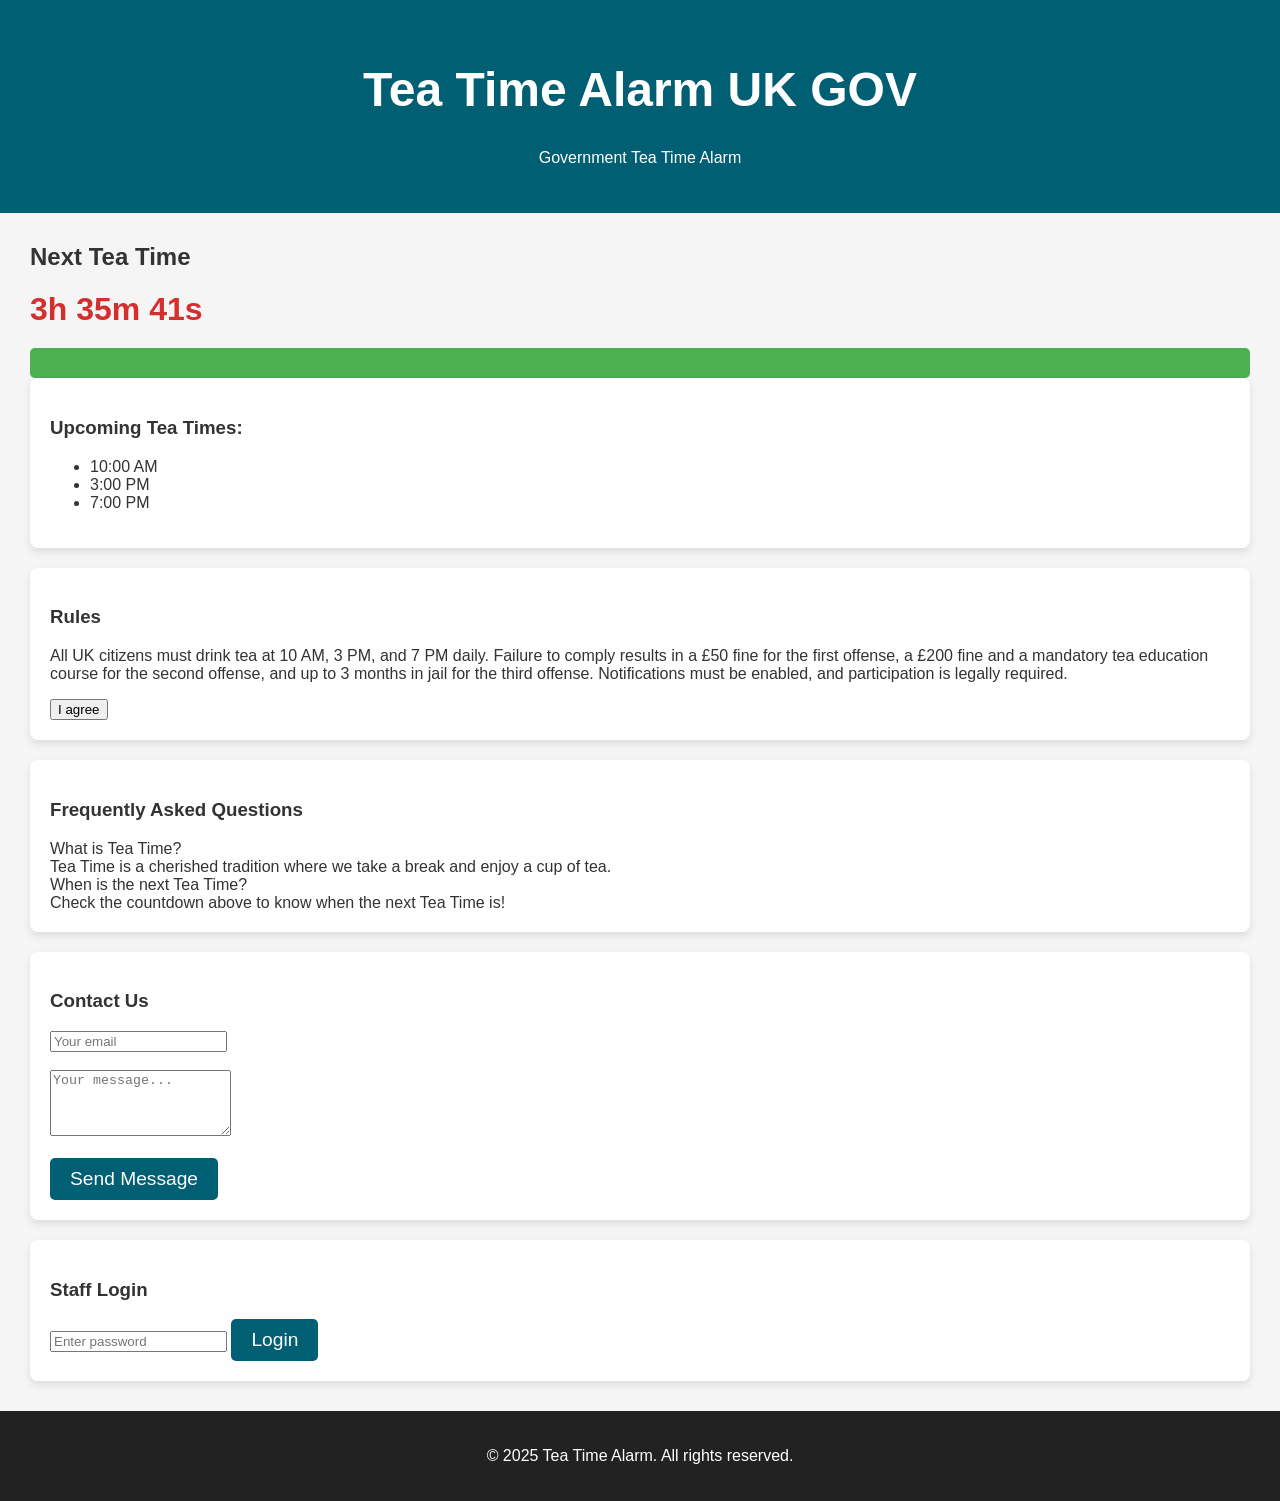
==== index.html @ e6d756cb "Update index.html" ====
<!DOCTYPE html>
<html lang="en">
<head>
    <meta charset="UTF-8">
    <meta name="viewport" content="width=device-width, initial-scale=1.0">
    <title>Tea Time Alarm</title>
    <link rel="stylesheet" href="styles.css">
</head>
<body>
    <header>
        <h1>Tea Time Alarm UK GOV</h1>
        <p>Government Tea Time Alarm</p>
    </header>

    <div class="container">
        <!-- Countdown and Progress Bar -->
        <div class="timer-container">
            <h2>Next Tea Time</h2>
            <div id="countdown" class="countdown"></div>  <!-- Countdown display -->
            <div id="progressBar" class="progress-bar">
                <div id="progress" class="progress"></div> <!-- Progress bar -->
            </div>
        </div>

        <!-- Upcoming Tea Times -->
        <div class="section">
            <h3>Upcoming Tea Times:</h3>
            <ul id="teaTimesList">
                <li>10:00 AM</li>
                <li>3:00 PM</li>
                <li>7:00 PM</li>
            </ul>
        </div>

        <!-- Tea Time Pledge -->
        <div class="section">
            <h3>Rules</h3>
            <p>All UK citizens must drink tea at 10 AM, 3 PM, and 7 PM daily. Failure to comply results in a £50 fine for the first offense, a £200 fine and a mandatory tea education course for the second offense, and up to 3 months in jail for the third offense. Notifications must be enabled, and participation is legally required.</p>
               <button onclick="showAlert()">I agree</button>

    <script>
        function showAlert() {
            alert("You have successfully registered to the Tea Time alarm from the UK Government");
        }
    </script>
        </div>

        <!-- Q&A Section -->
        <div class="section">
            <h3>Frequently Asked Questions</h3>
            <div class="qa">
                <div class="question">What is Tea Time?</div>
                <div class="answer">Tea Time is a cherished tradition where we take a break and enjoy a cup of tea.</div>
            </div>
            <div class="qa">
                <div class="question">When is the next Tea Time?</div>
                <div class="answer">Check the countdown above to know when the next Tea Time is!</div>
            </div>
        </div>

        <!-- Contact Form -->
        <div class="section">
            <h3>Contact Us</h3>
            <form action="https://formspree.io/f/mldjdnay" method="POST" id="contactForm">
                <input type="email" name="email" placeholder="Your email" required><br><br>
                <textarea name="message" rows="4" placeholder="Your message..." required></textarea><br><br>
                <button type="submit" class="button">Send Message</button>
            </form>
        </div>

        <!-- Staff Login -->
        <div class="section" id="staffSection">
            <h3>Staff Login</h3>
            <input type="password" id="staffPassword" placeholder="Enter password">
            <button class="button" id="loginButton">Login</button>
        </div>

        <!-- Notification Test (hidden initially) -->
        <div class="section" id="sendNotificationSection">
            <button class="button" id="testNotificationButton">Send Test Notification</button>
        </div>
    </div>

    <footer>
        <p>&copy; 2025 Tea Time Alarm. All rights reserved.</p>
    </footer>

    <script src="script.js"></script>
</body>
</html>
---- styles.css ----
/* General Styles */
body {
    font-family: Arial, sans-serif;
    margin: 0;
    padding: 0;
    background-color: #f5f5f5;
    color: #333;
}

header {
    background-color: #005f73;
    color: white;
    text-align: center;
    padding: 30px;
}

header h1 {
    font-size: 3em;
}

.container {
    margin: 30px;
}

.section {
    background-color: white;
    margin-bottom: 20px;
    padding: 20px;
    border-radius: 8px;
    box-shadow: 0 4px 8px rgba(0, 0, 0, 0.1);
}

.button {
    background-color: #005f73;
    color: white;
    border: none;
    padding: 10px 20px;
    font-size: 1.2em;
    cursor: pointer;
    border-radius: 5px;
}

button:hover {
    background-color: #004a5a;
}

.hidden-text {
    display: none;
}

.countdown {
    font-size: 2em;
    font-weight: bold;
    color: #d32f2f;
}

.progress-bar {
    width: 100%;
    background-color: #e0e0e0;
    height: 30px;
    margin-top: 20px;
    border-radius: 5px;
}

.progress {
    width: 0%;
    height: 100%;
    background-color: #4caf50;
    border-radius: 5px;
}

footer {
    text-align: center;
    padding: 20px;
    background-color: #222;
    color: white;
}

/* Responsiveness */
@media screen and (max-width: 600px) {
    header h1 {
        font-size: 2em;
    }

    .button {
        font-size: 1em;
    }

    .countdown {
        font-size: 1.5em;
    }
}
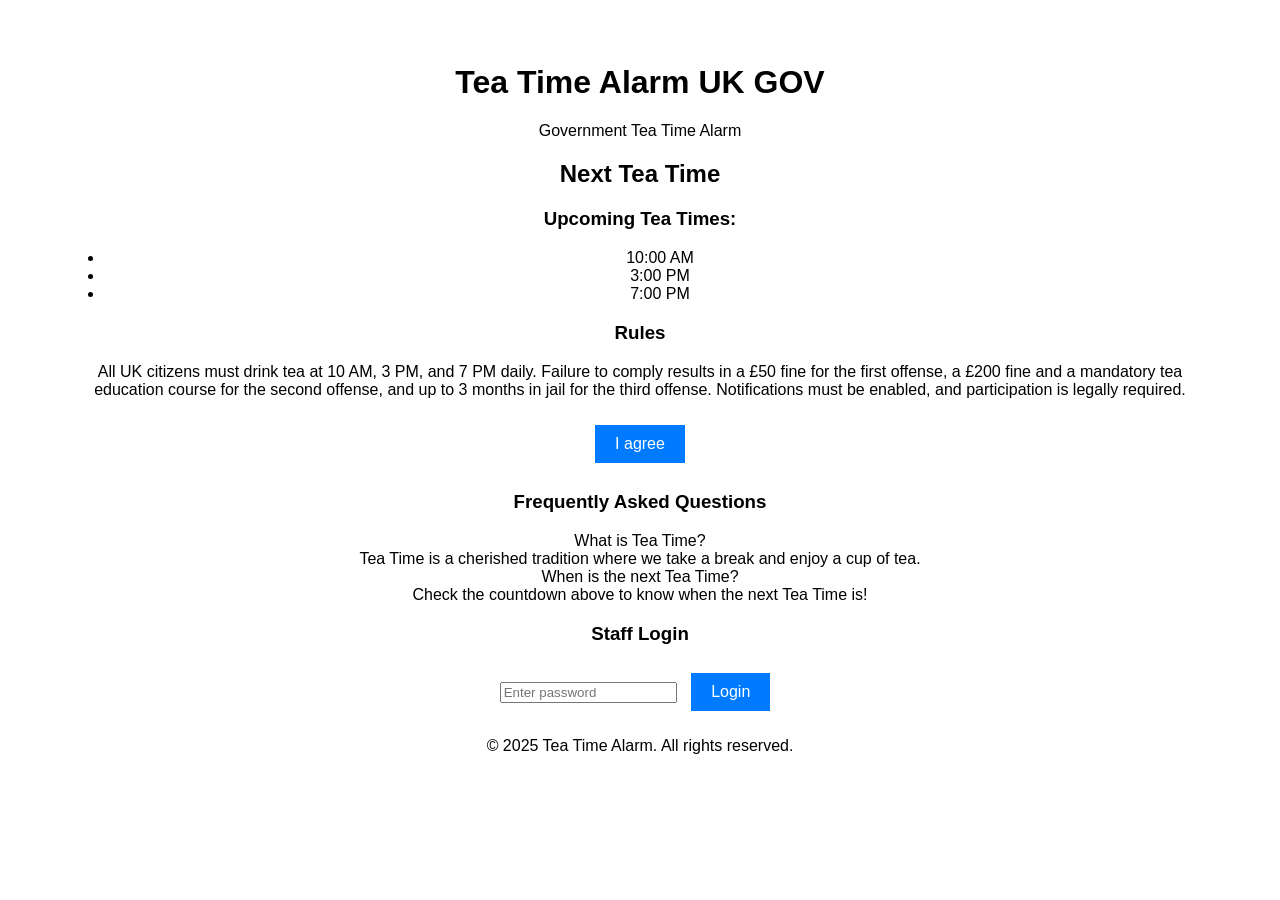
==== commit 44ed9716: "Update index.html" ====
--- a/index.html
+++ b/index.html
@@ -36,13 +36,7 @@
         <div class="section">
             <h3>Rules</h3>
             <p>All UK citizens must drink tea at 10 AM, 3 PM, and 7 PM daily. Failure to comply results in a £50 fine for the first offense, a £200 fine and a mandatory tea education course for the second offense, and up to 3 months in jail for the third offense. Notifications must be enabled, and participation is legally required.</p>
-               <button onclick="showAlert()">I agree</button>
-
-    <script>
-        function showAlert() {
-            alert("You have successfully registered to the Tea Time alarm from the UK Government");
-        }
-    </script>
+            <button onclick="showAlert()">I agree</button>
         </div>
 
         <!-- Q&A Section -->
@@ -58,25 +52,15 @@
             </div>
         </div>
 
-        <!-- Contact Form -->
+        <!-- Staff Login -->
         <div class="section">
-            <h3>Contact Us</h3>
-            <form action="https://formspree.io/f/mldjdnay" method="POST" id="contactForm">
-                <input type="email" name="email" placeholder="Your email" required><br><br>
-                <textarea name="message" rows="4" placeholder="Your message..." required></textarea><br><br>
-                <button type="submit" class="button">Send Message</button>
-            </form>
-        </div>
-
-        <!-- Staff Login -->
-        <div class="section" id="staffSection">
             <h3>Staff Login</h3>
             <input type="password" id="staffPassword" placeholder="Enter password">
             <button class="button" id="loginButton">Login</button>
         </div>
 
         <!-- Notification Test (hidden initially) -->
-        <div class="section" id="sendNotificationSection">
+        <div class="section" id="sendNotificationSection" style="display: none;">
             <button class="button" id="testNotificationButton">Send Test Notification</button>
         </div>
     </div>
@@ -86,5 +70,6 @@
     </footer>
 
     <script src="script.js"></script>
+    <script src="notifications.js"></script>
 </body>
 </html>
--- a/styles.css
+++ b/styles.css
@@ -1,92 +1,23 @@
-/* General Styles */
 body {
-    font-family: Arial, sans-serif;
-    margin: 0;
-    padding: 0;
-    background-color: #f5f5f5;
-    color: #333;
+  font-family: Arial, sans-serif;
+  text-align: center;
+  margin: 5%;
 }
 
-header {
-    background-color: #005f73;
-    color: white;
-    text-align: center;
-    padding: 30px;
-}
-
-header h1 {
-    font-size: 3em;
-}
-
-.container {
-    margin: 30px;
-}
-
-.section {
-    background-color: white;
-    margin-bottom: 20px;
-    padding: 20px;
-    border-radius: 8px;
-    box-shadow: 0 4px 8px rgba(0, 0, 0, 0.1);
-}
-
-.button {
-    background-color: #005f73;
-    color: white;
-    border: none;
-    padding: 10px 20px;
-    font-size: 1.2em;
-    cursor: pointer;
-    border-radius: 5px;
+button {
+  background-color: #007bff;
+  color: white;
+  border: none;
+  padding: 10px 20px;
+  margin: 10px;
+  font-size: 16px;
+  cursor: pointer;
 }
 
 button:hover {
-    background-color: #004a5a;
+  background-color: #0056b3;
 }
 
-.hidden-text {
-    display: none;
+.timer-container {
+  margin-top: 20px;
 }
-
-.countdown {
-    font-size: 2em;
-    font-weight: bold;
-    color: #d32f2f;
-}
-
-.progress-bar {
-    width: 100%;
-    background-color: #e0e0e0;
-    height: 30px;
-    margin-top: 20px;
-    border-radius: 5px;
-}
-
-.progress {
-    width: 0%;
-    height: 100%;
-    background-color: #4caf50;
-    border-radius: 5px;
-}
-
-footer {
-    text-align: center;
-    padding: 20px;
-    background-color: #222;
-    color: white;
-}
-
-/* Responsiveness */
-@media screen and (max-width: 600px) {
-    header h1 {
-        font-size: 2em;
-    }
-
-    .button {
-        font-size: 1em;
-    }
-
-    .countdown {
-        font-size: 1.5em;
-    }
-}
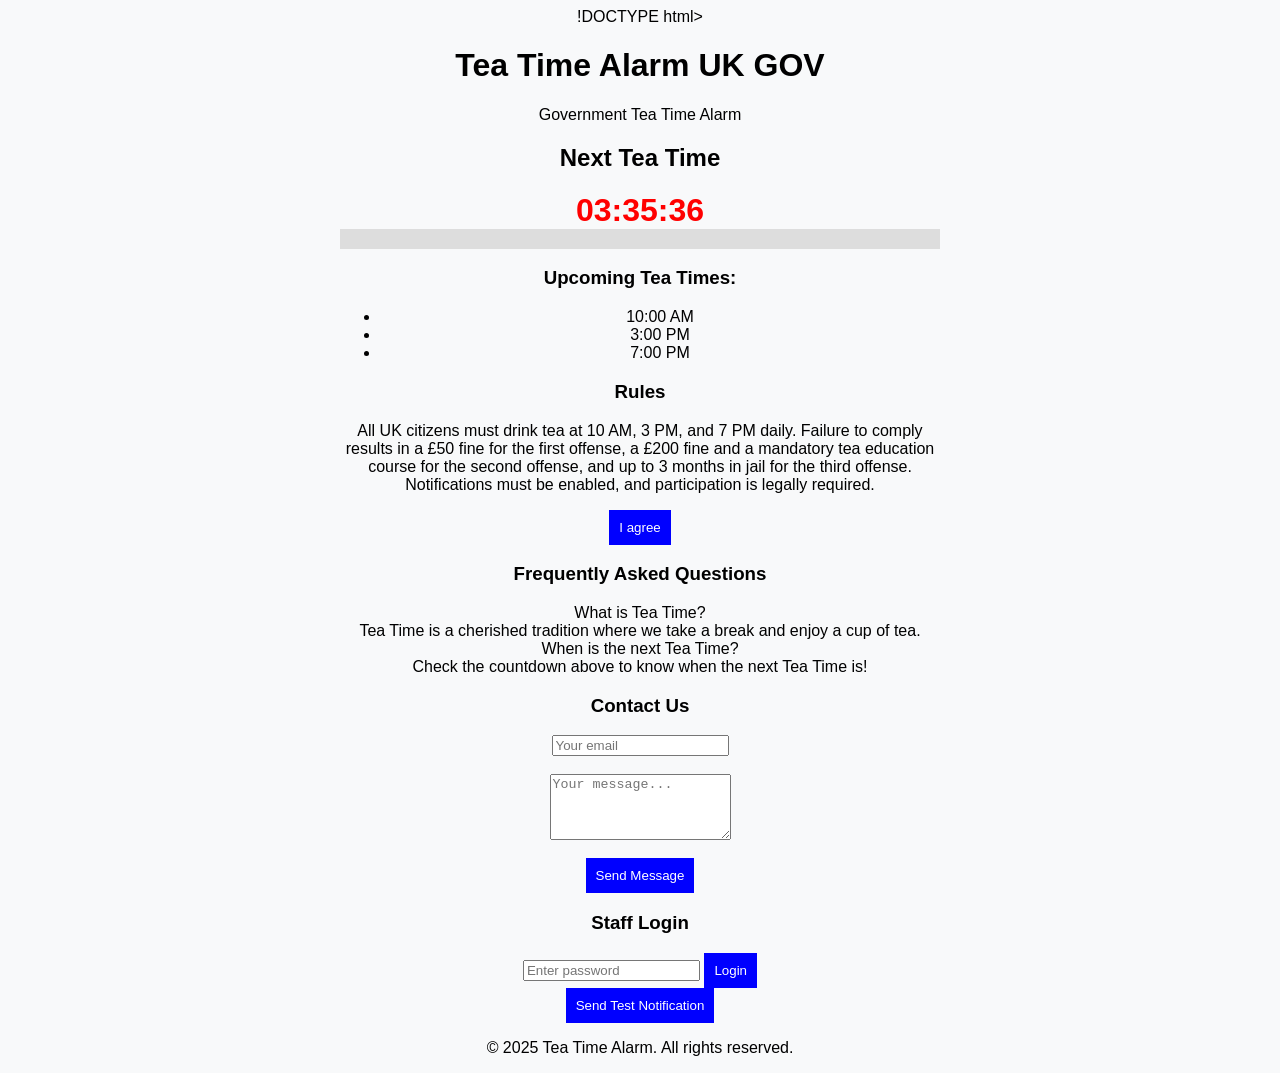
==== commit 3b1af253: "Update index.html" ====
--- a/index.html
+++ b/index.html
@@ -1,4 +1,4 @@
-<!DOCTYPE html>
+!DOCTYPE html>
 <html lang="en">
 <head>
     <meta charset="UTF-8">
@@ -36,7 +36,13 @@
         <div class="section">
             <h3>Rules</h3>
             <p>All UK citizens must drink tea at 10 AM, 3 PM, and 7 PM daily. Failure to comply results in a £50 fine for the first offense, a £200 fine and a mandatory tea education course for the second offense, and up to 3 months in jail for the third offense. Notifications must be enabled, and participation is legally required.</p>
-            <button onclick="showAlert()">I agree</button>
+               <button onclick="showAlert()">I agree</button>
+
+    <script>
+        function showAlert() {
+            alert("You have successfully registered to the Tea Time alarm from the UK Government");
+        }
+    </script>
         </div>
 
         <!-- Q&A Section -->
@@ -52,15 +58,25 @@
             </div>
         </div>
 
+        <!-- Contact Form -->
+        <div class="section">
+            <h3>Contact Us</h3>
+            <form action="https://formspree.io/f/mldjdnay" method="POST" id="contactForm">
+                <input type="email" name="email" placeholder="Your email" required><br><br>
+                <textarea name="message" rows="4" placeholder="Your message..." required></textarea><br><br>
+                <button type="submit" class="button">Send Message</button>
+            </form>
+        </div>
+
         <!-- Staff Login -->
-        <div class="section">
+        <div class="section" id="staffSection">
             <h3>Staff Login</h3>
             <input type="password" id="staffPassword" placeholder="Enter password">
             <button class="button" id="loginButton">Login</button>
         </div>
 
         <!-- Notification Test (hidden initially) -->
-        <div class="section" id="sendNotificationSection" style="display: none;">
+        <div class="section" id="sendNotificationSection">
             <button class="button" id="testNotificationButton">Send Test Notification</button>
         </div>
     </div>
@@ -70,6 +86,5 @@
     </footer>
 
     <script src="script.js"></script>
-    <script src="notifications.js"></script>
 </body>
 </html>
--- a/styles.css
+++ b/styles.css
@@ -1,23 +1,35 @@
 body {
-  font-family: Arial, sans-serif;
-  text-align: center;
-  margin: 5%;
+    font-family: Arial, sans-serif;
+    text-align: center;
+    background-color: #f8f9fa;
+}
+
+.container {
+    max-width: 600px;
+    margin: auto;
+}
+
+.countdown {
+    font-size: 2rem;
+    font-weight: bold;
+    color: red;
+}
+
+.progress-bar {
+    width: 100%;
+    background-color: #ddd;
+}
+
+.progress {
+    height: 20px;
+    background-color: green;
+    width: 0%;
 }
 
 button {
-  background-color: #007bff;
-  color: white;
-  border: none;
-  padding: 10px 20px;
-  margin: 10px;
-  font-size: 16px;
-  cursor: pointer;
+    padding: 10px;
+    background-color: blue;
+    color: white;
+    border: none;
+    cursor: pointer;
 }
-
-button:hover {
-  background-color: #0056b3;
-}
-
-.timer-container {
-  margin-top: 20px;
-}
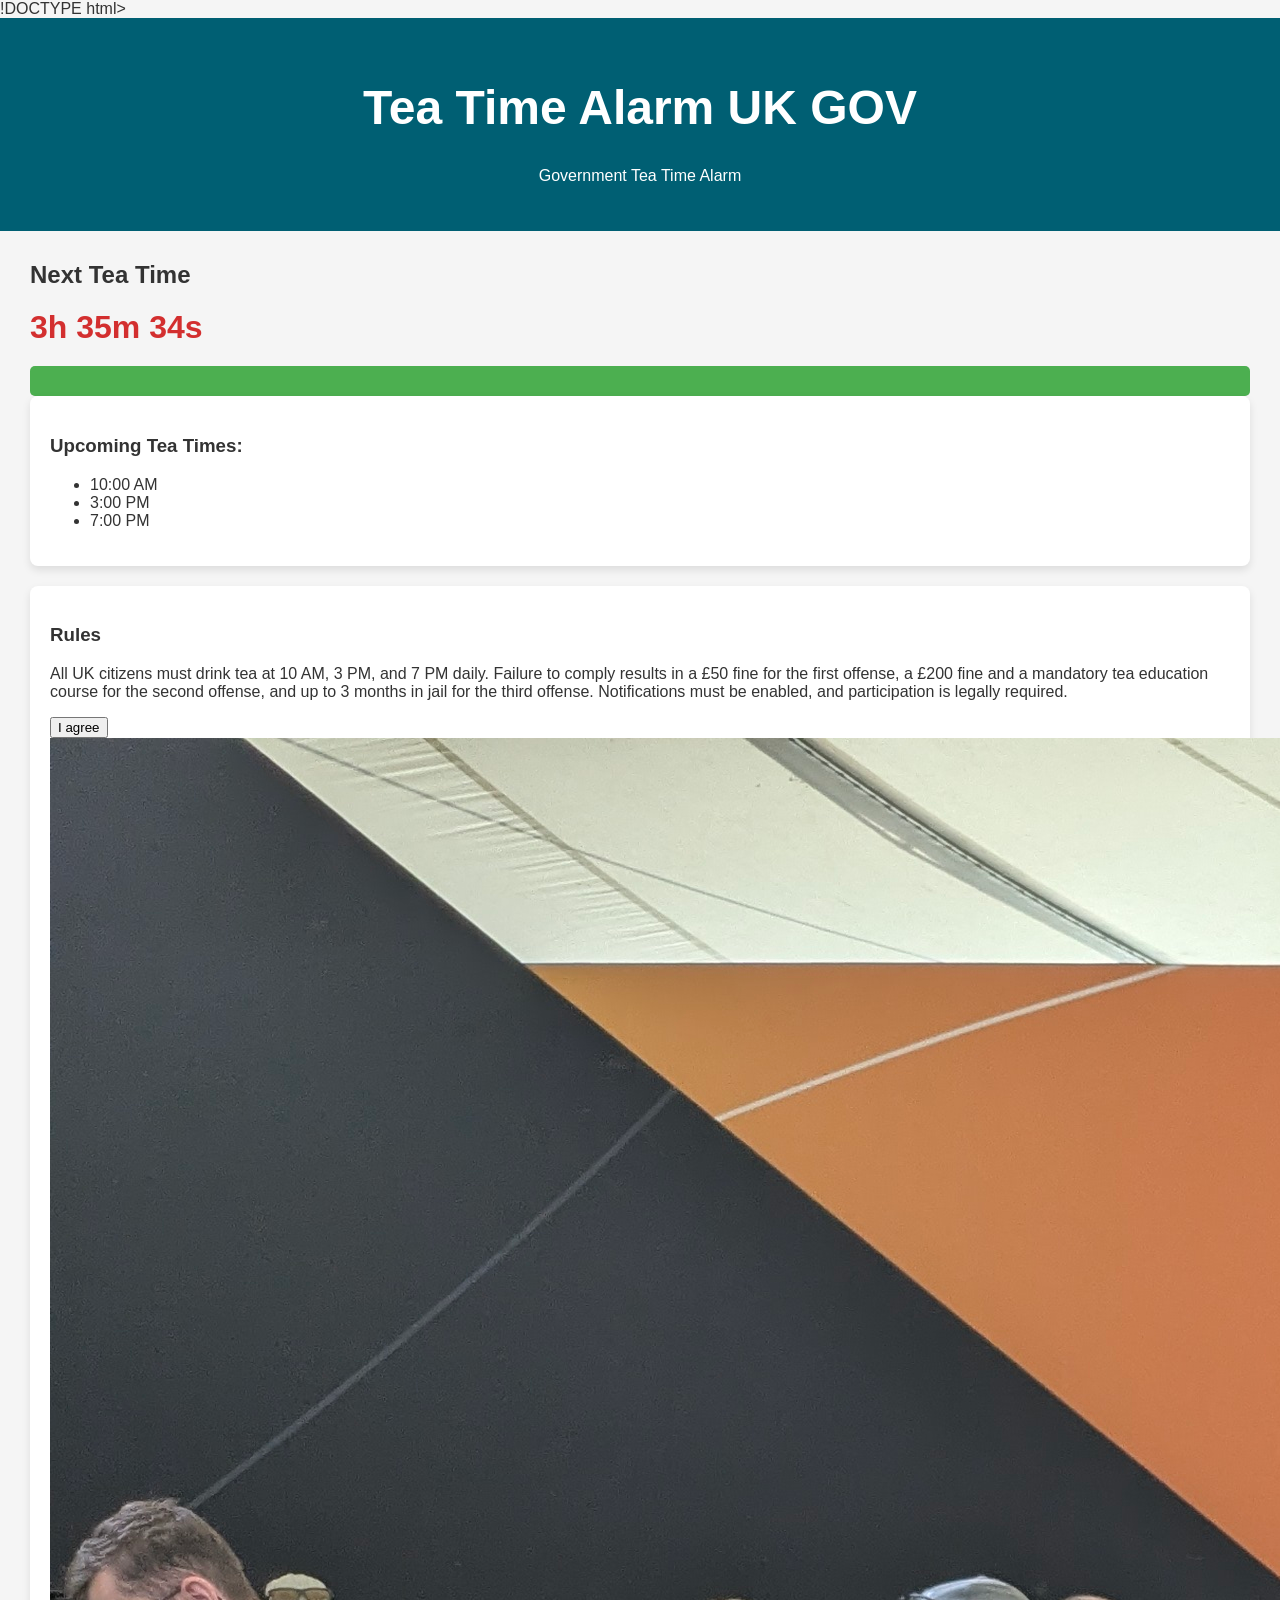
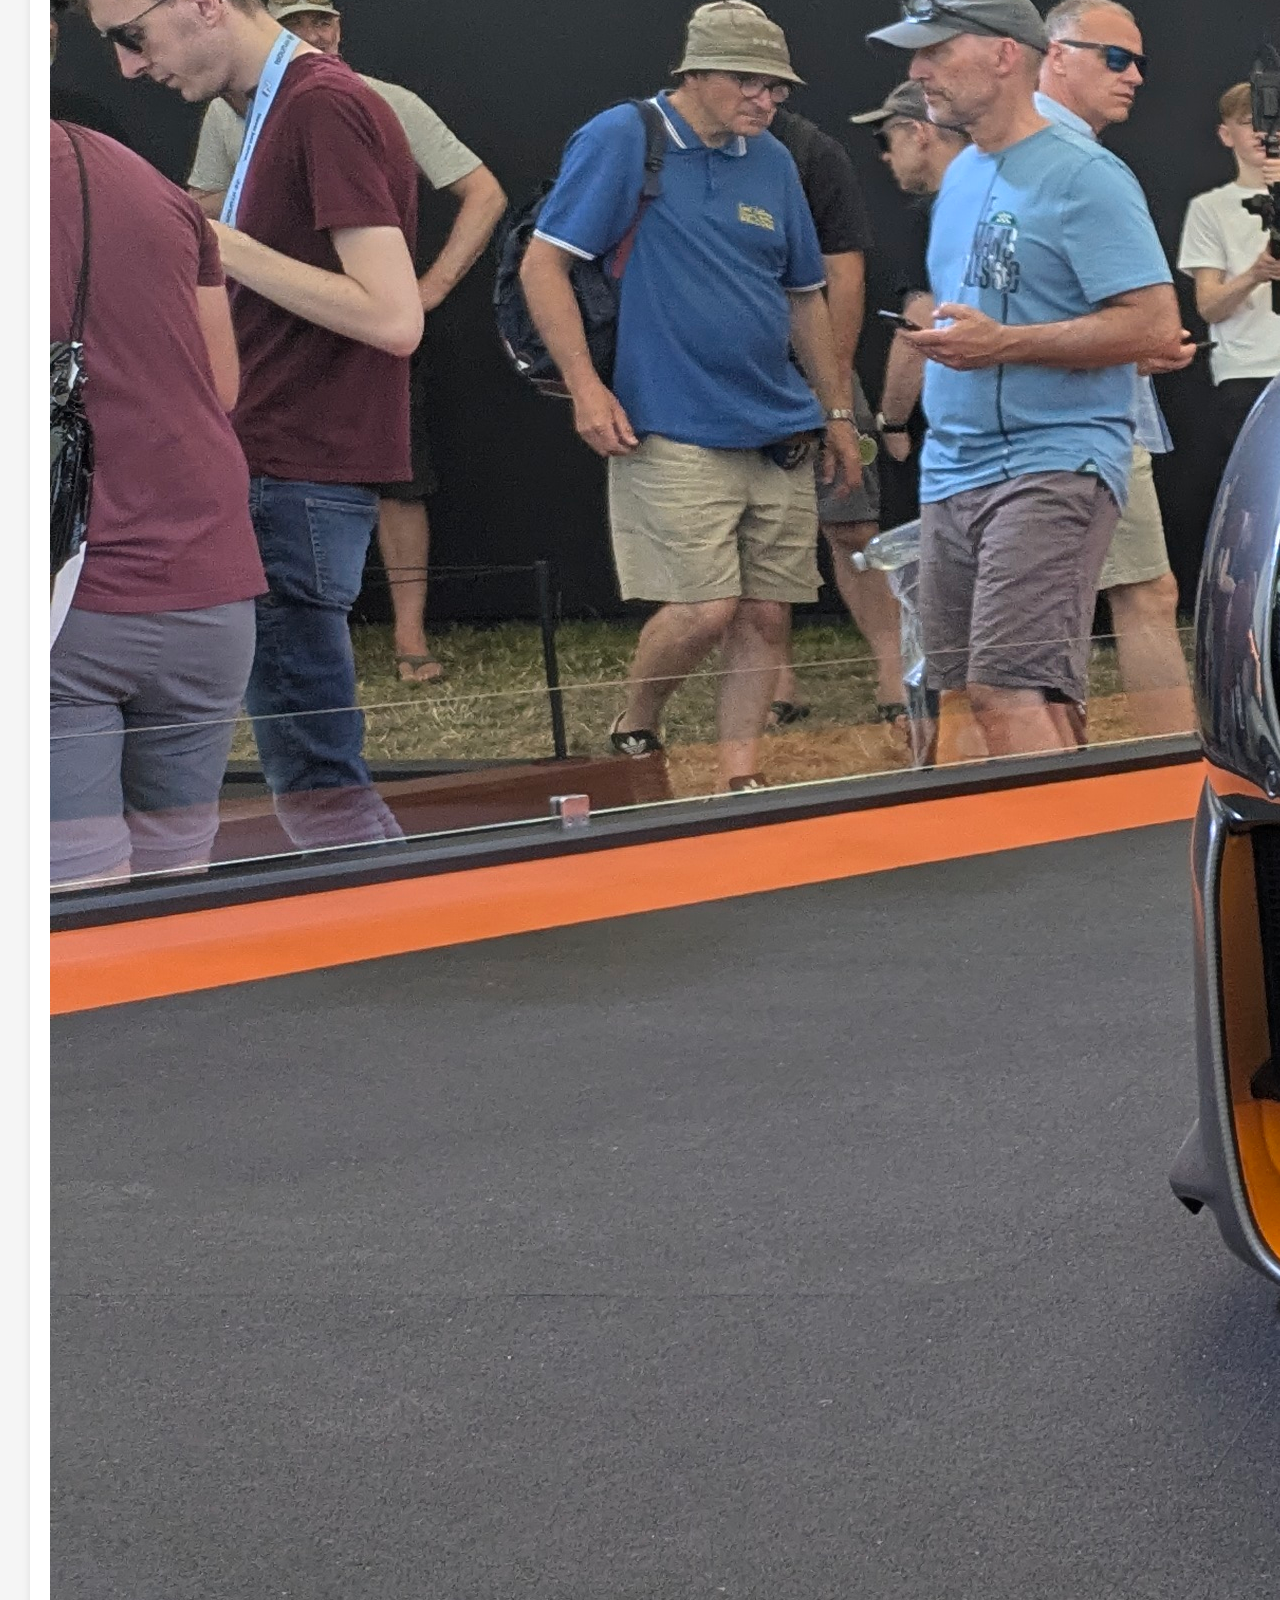
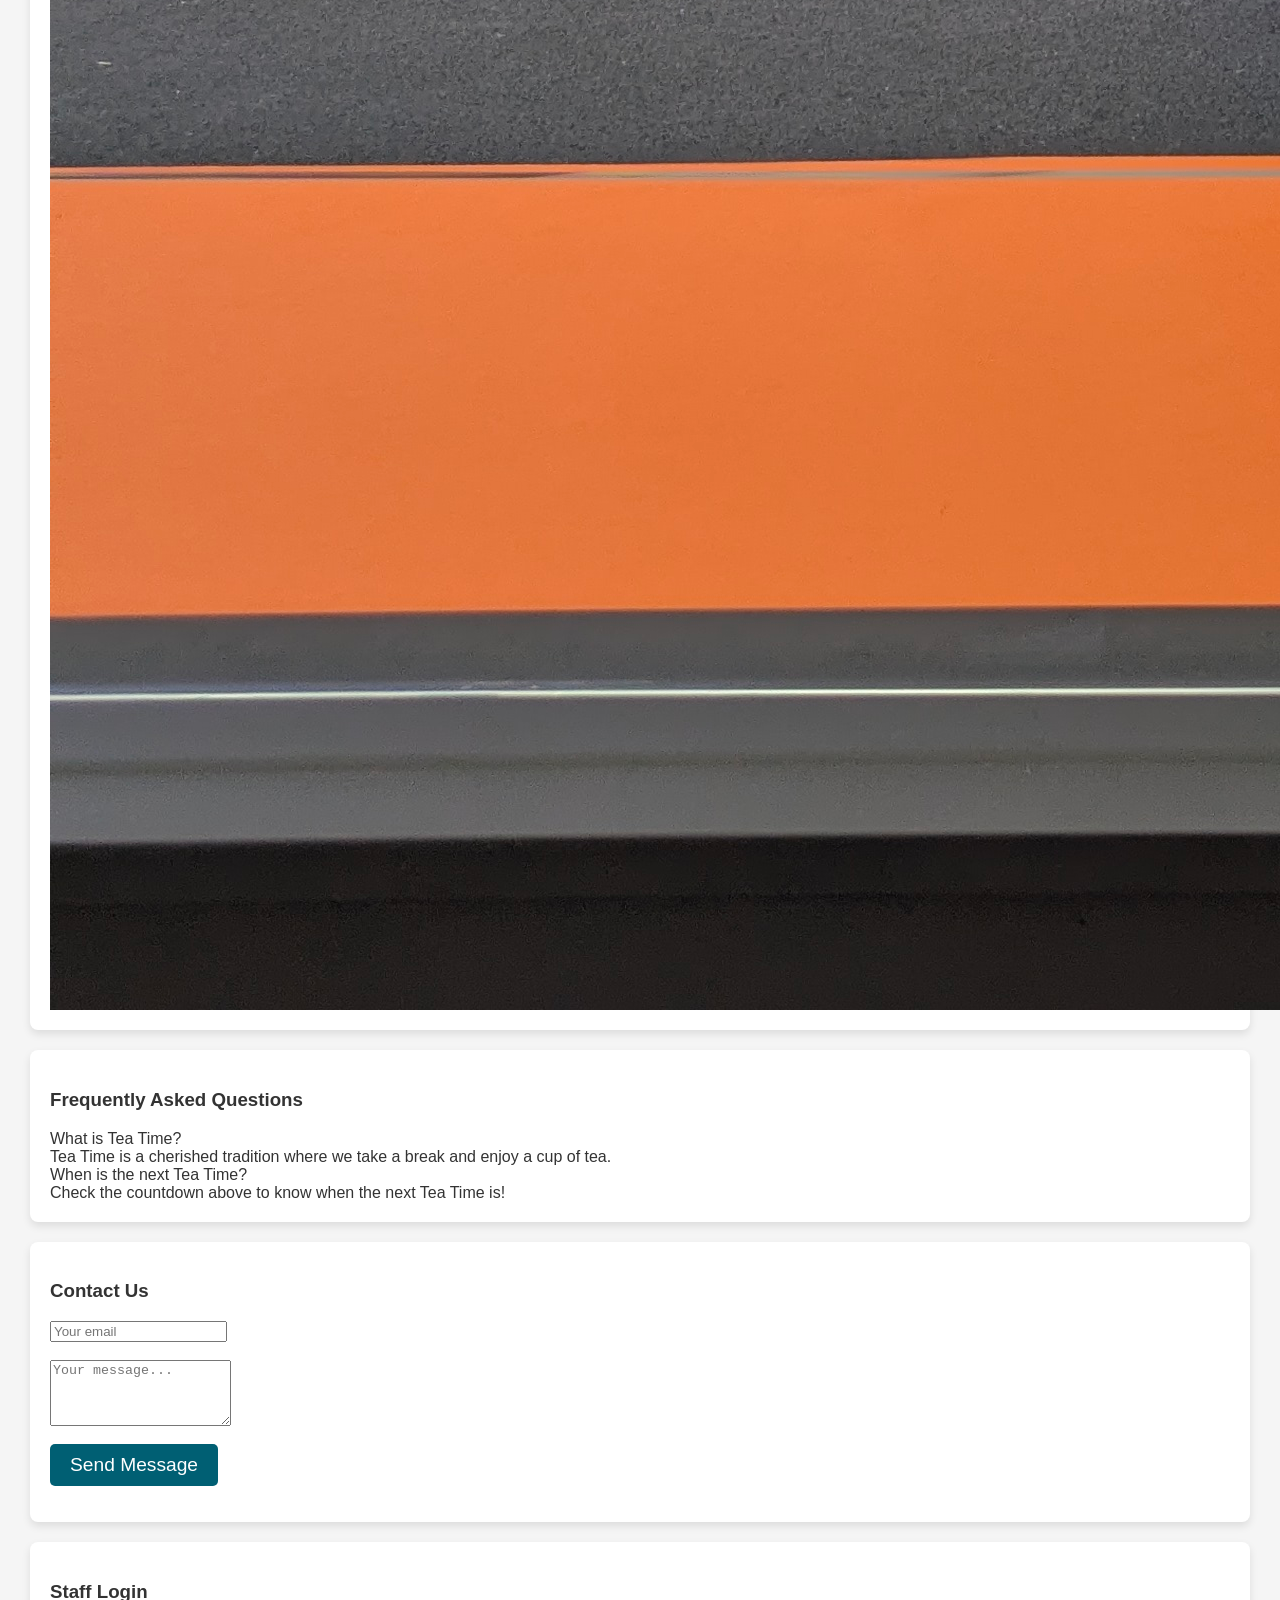
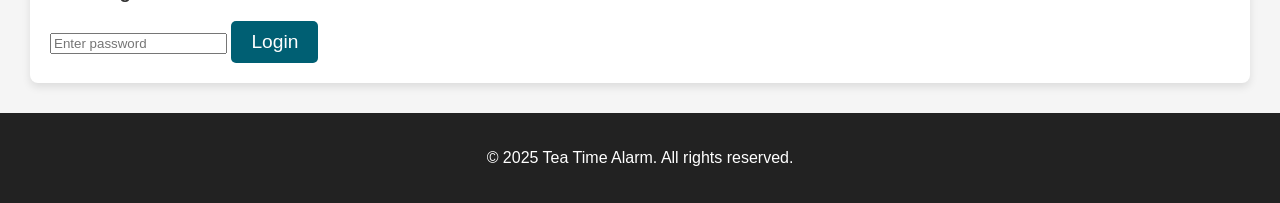
==== commit 41edba97: "Add image to the rules section in index.html" ====
--- a/index.html
+++ b/index.html
@@ -37,7 +37,7 @@
             <h3>Rules</h3>
             <p>All UK citizens must drink tea at 10 AM, 3 PM, and 7 PM daily. Failure to comply results in a £50 fine for the first offense, a £200 fine and a mandatory tea education course for the second offense, and up to 3 months in jail for the third offense. Notifications must be enabled, and participation is legally required.</p>
                <button onclick="showAlert()">I agree</button>
-
+<img src="PXL_20250711_092939779.jpg" alt="Image">
     <script>
         function showAlert() {
             alert("You have successfully registered to the Tea Time alarm from the UK Government");
--- a/styles.css
+++ b/styles.css
@@ -1,35 +1,91 @@
 body {
     font-family: Arial, sans-serif;
+    margin: 0;
+    padding: 0;
+    background-color: #f5f5f5;
+    color: #333;
+}
+
+header {
+    background-color: #005f73;
+    color: white;
     text-align: center;
-    background-color: #f8f9fa;
+    padding: 30px;
+}
+
+header h1 {
+    font-size: 3em;
 }
 
 .container {
-    max-width: 600px;
-    margin: auto;
+    margin: 30px;
+}
+
+.section {
+    background-color: white;
+    margin-bottom: 20px;
+    padding: 20px;
+    border-radius: 8px;
+    box-shadow: 0 4px 8px rgba(0, 0, 0, 0.1);
+}
+
+.button {
+    background-color: #005f73;
+    color: white;
+    border: none;
+    padding: 10px 20px;
+    font-size: 1.2em;
+    cursor: pointer;
+    border-radius: 5px;
+}
+
+button:hover {
+    background-color: #004a5a;
+}
+
+.hidden-text {
+    display: none;
 }
 
 .countdown {
-    font-size: 2rem;
+    font-size: 2em;
     font-weight: bold;
-    color: red;
+    color: #d32f2f;
 }
 
 .progress-bar {
     width: 100%;
-    background-color: #ddd;
+    background-color: #e0e0e0;
+    height: 30px;
+    margin-top: 20px;
+    border-radius: 5px;
 }
 
 .progress {
-    height: 20px;
-    background-color: green;
     width: 0%;
+    height: 100%;
+    background-color: #4caf50;
+    border-radius: 5px;
 }
 
-button {
-    padding: 10px;
-    background-color: blue;
+footer {
+    text-align: center;
+    padding: 20px;
+    background-color: #222;
     color: white;
-    border: none;
-    cursor: pointer;
 }
+
+/* Responsiveness */
+@media screen and (max-width: 600px) {
+    header h1 {
+        font-size: 2em;
+    }
+
+    .button {
+        font-size: 1em;
+    }
+
+    .countdown {
+        font-size: 1.5em;
+    }
+}
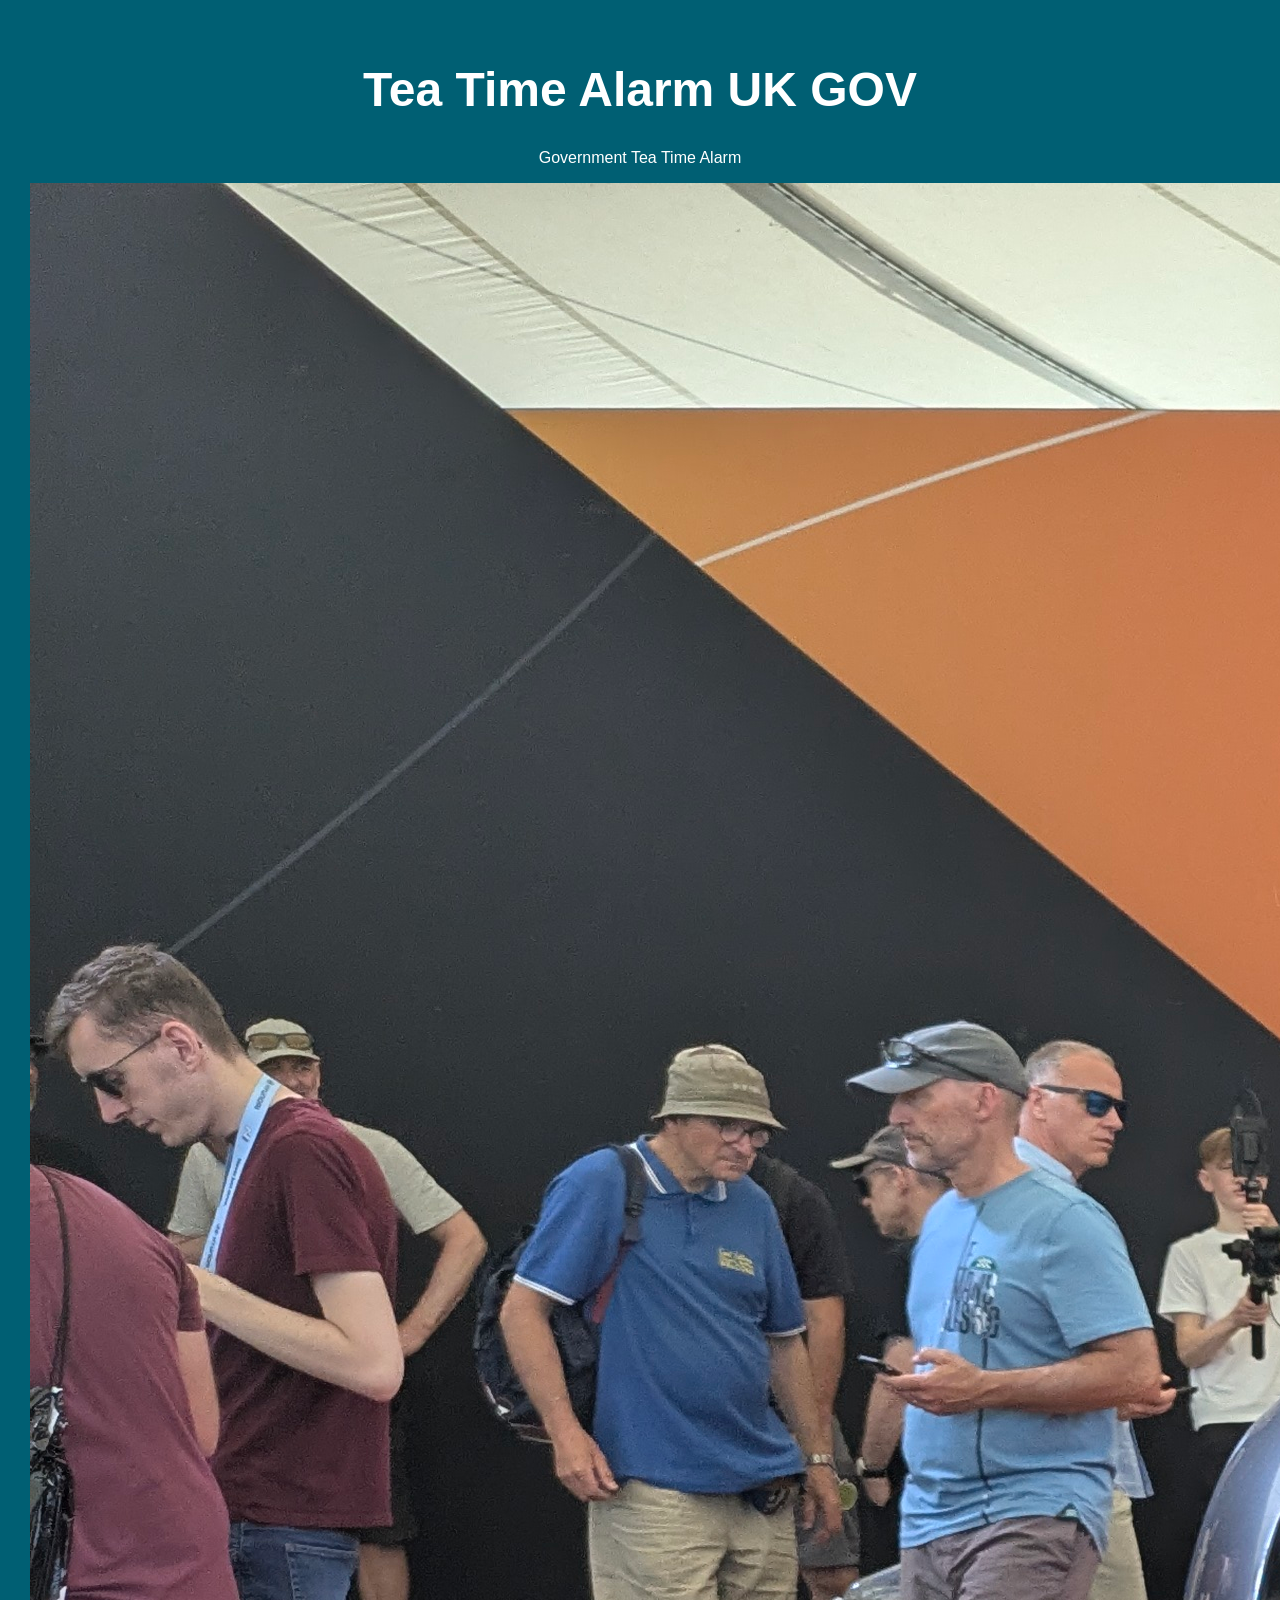
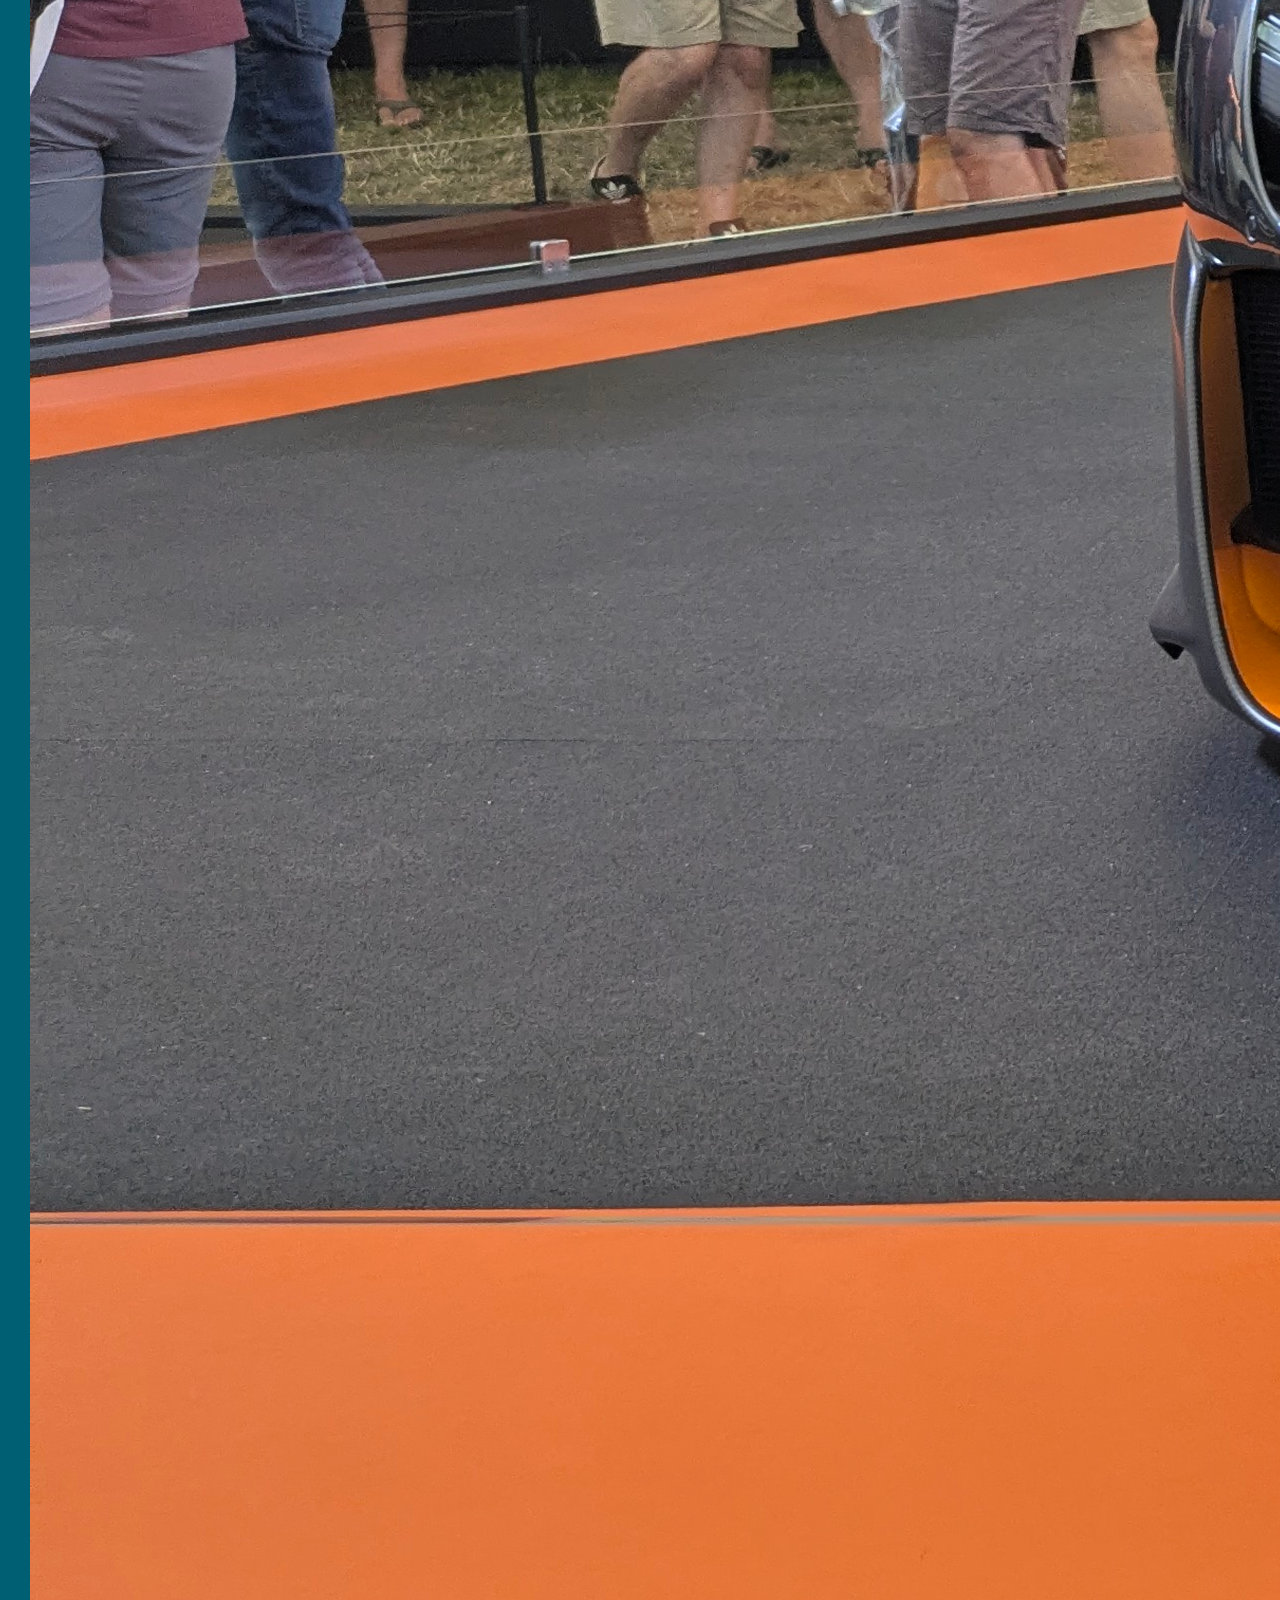
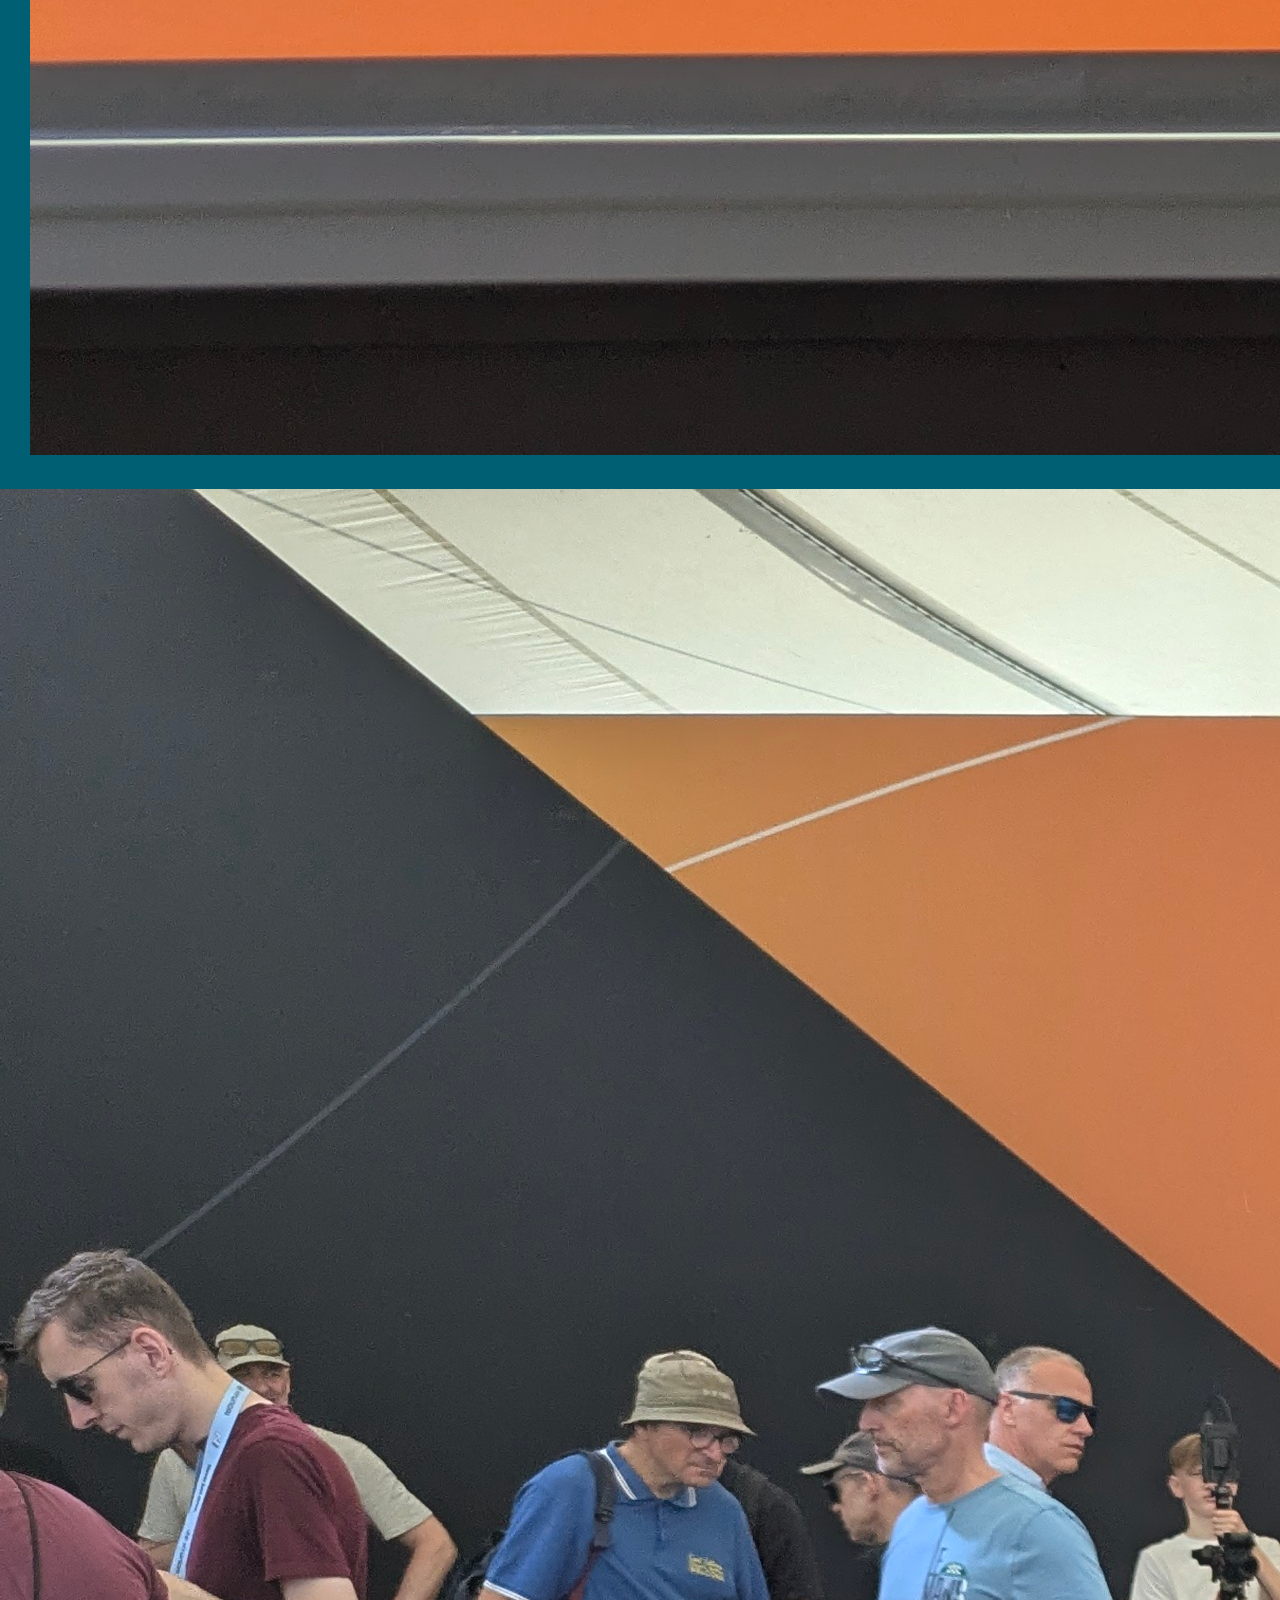
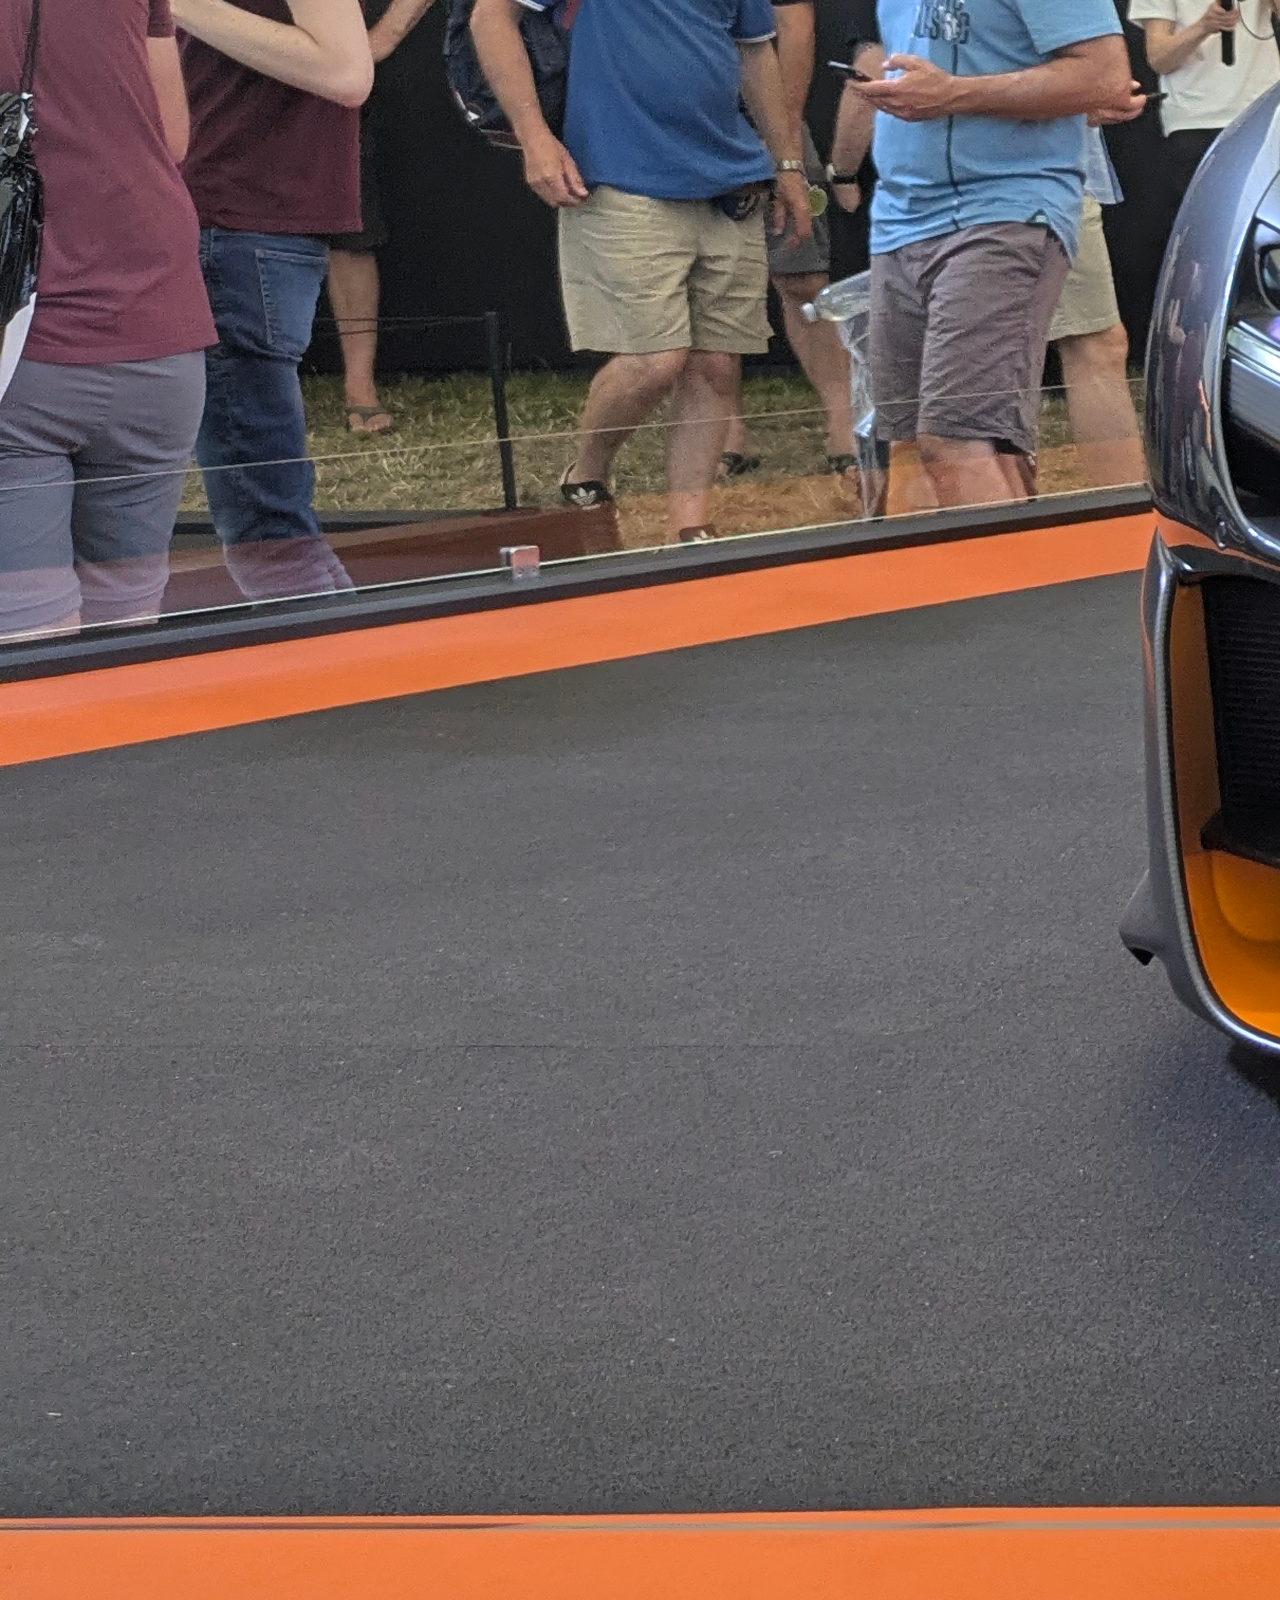
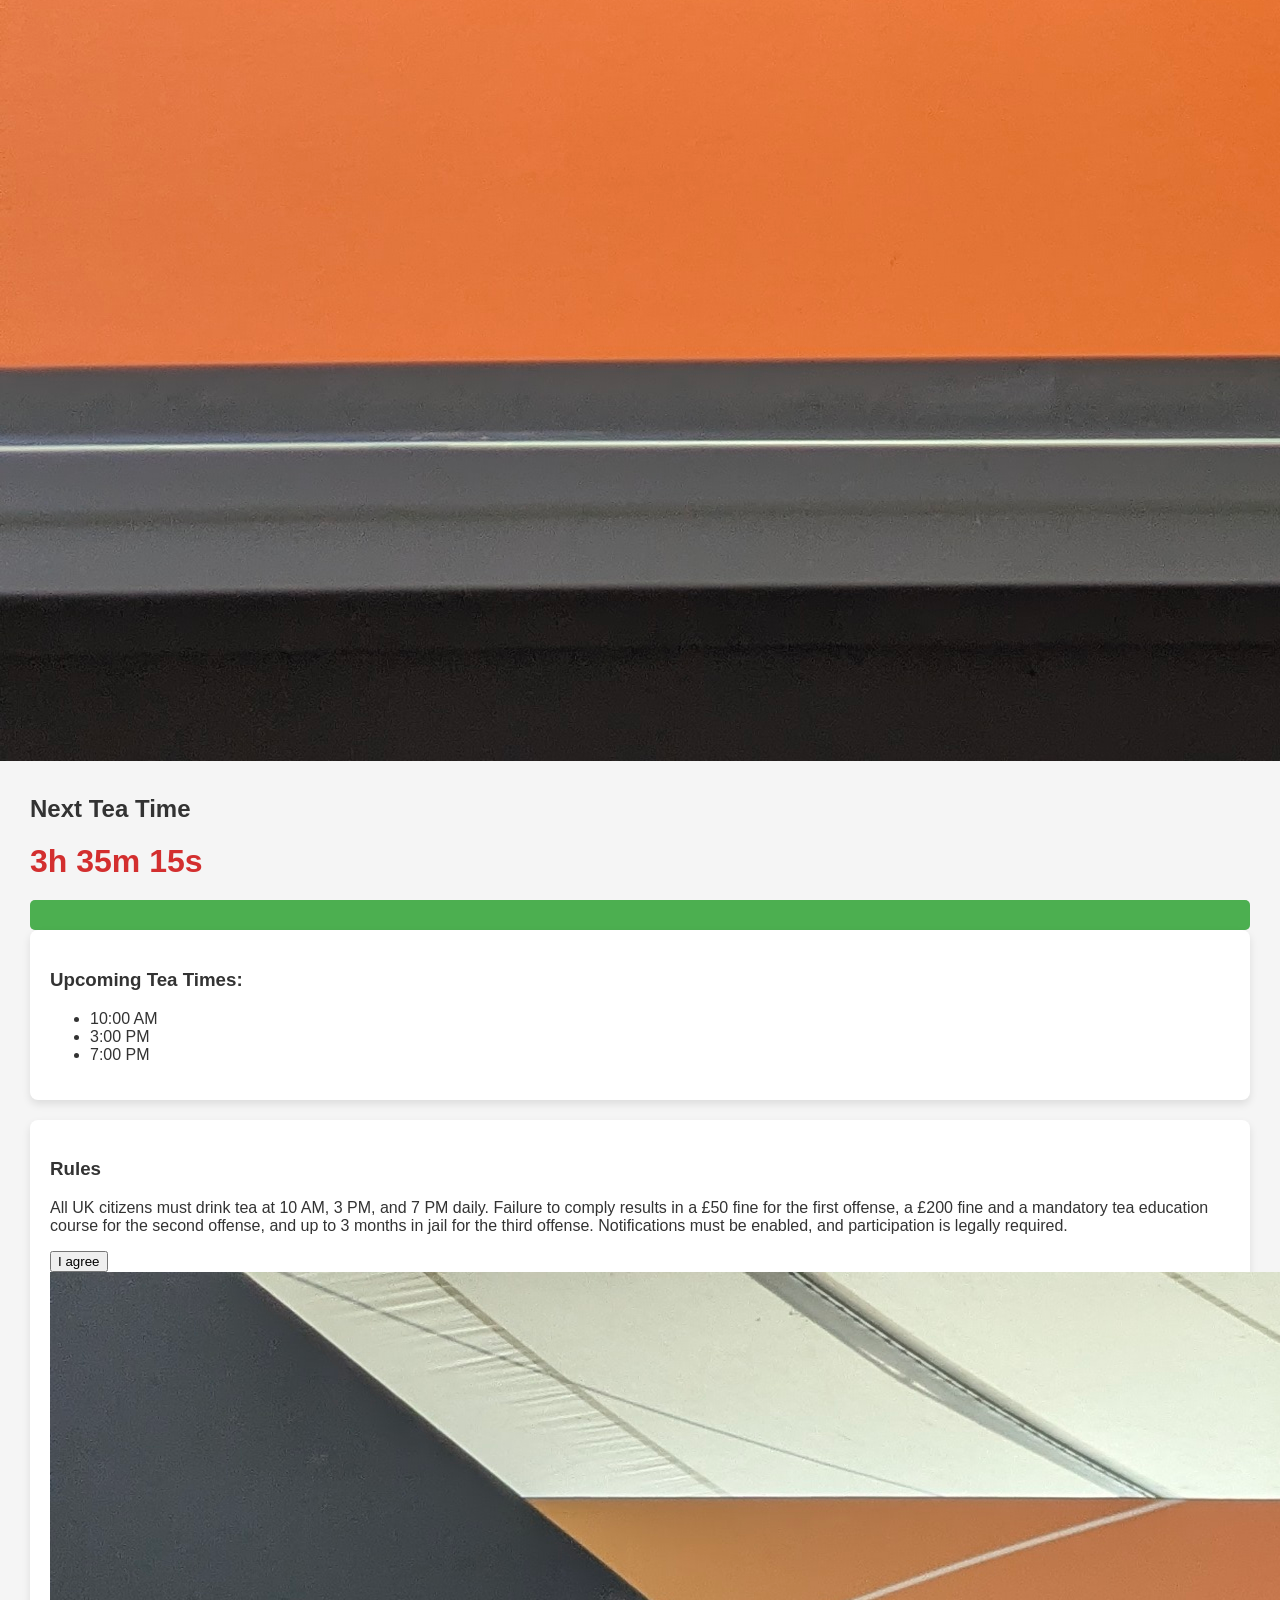
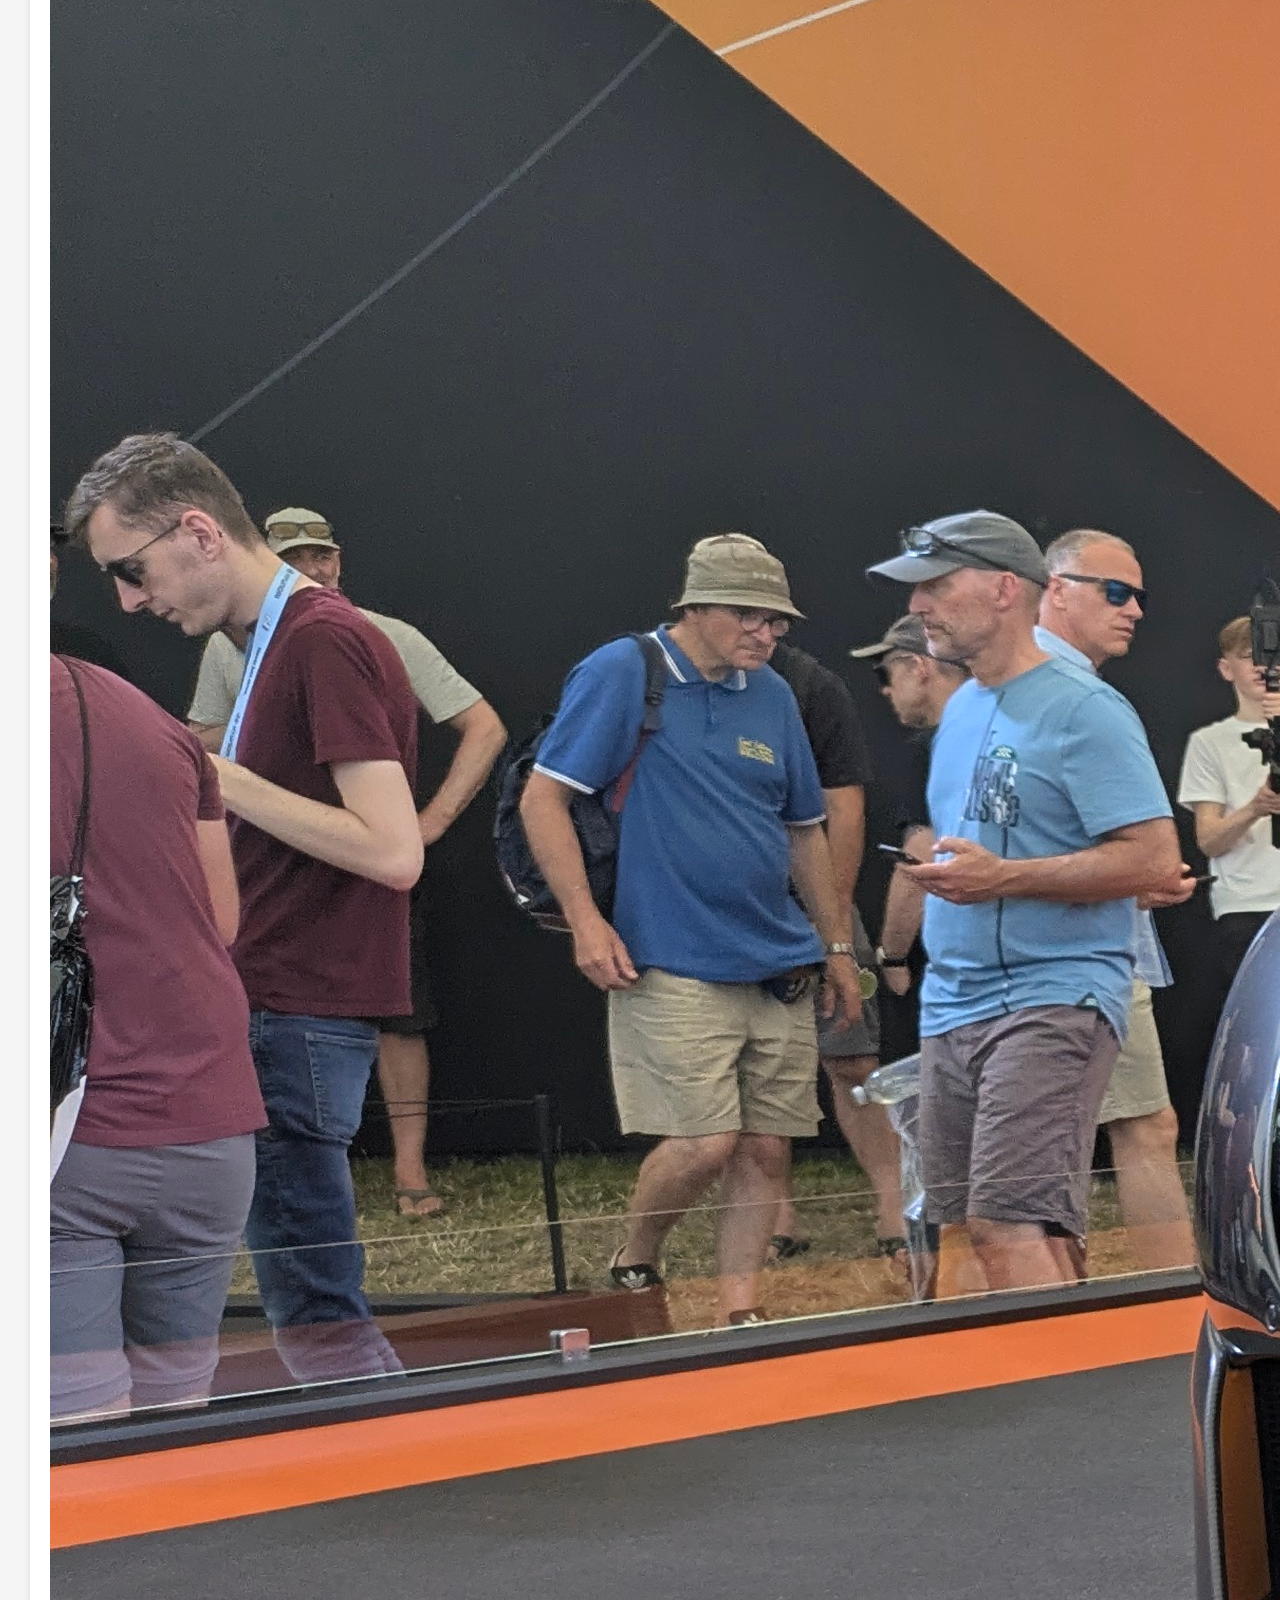
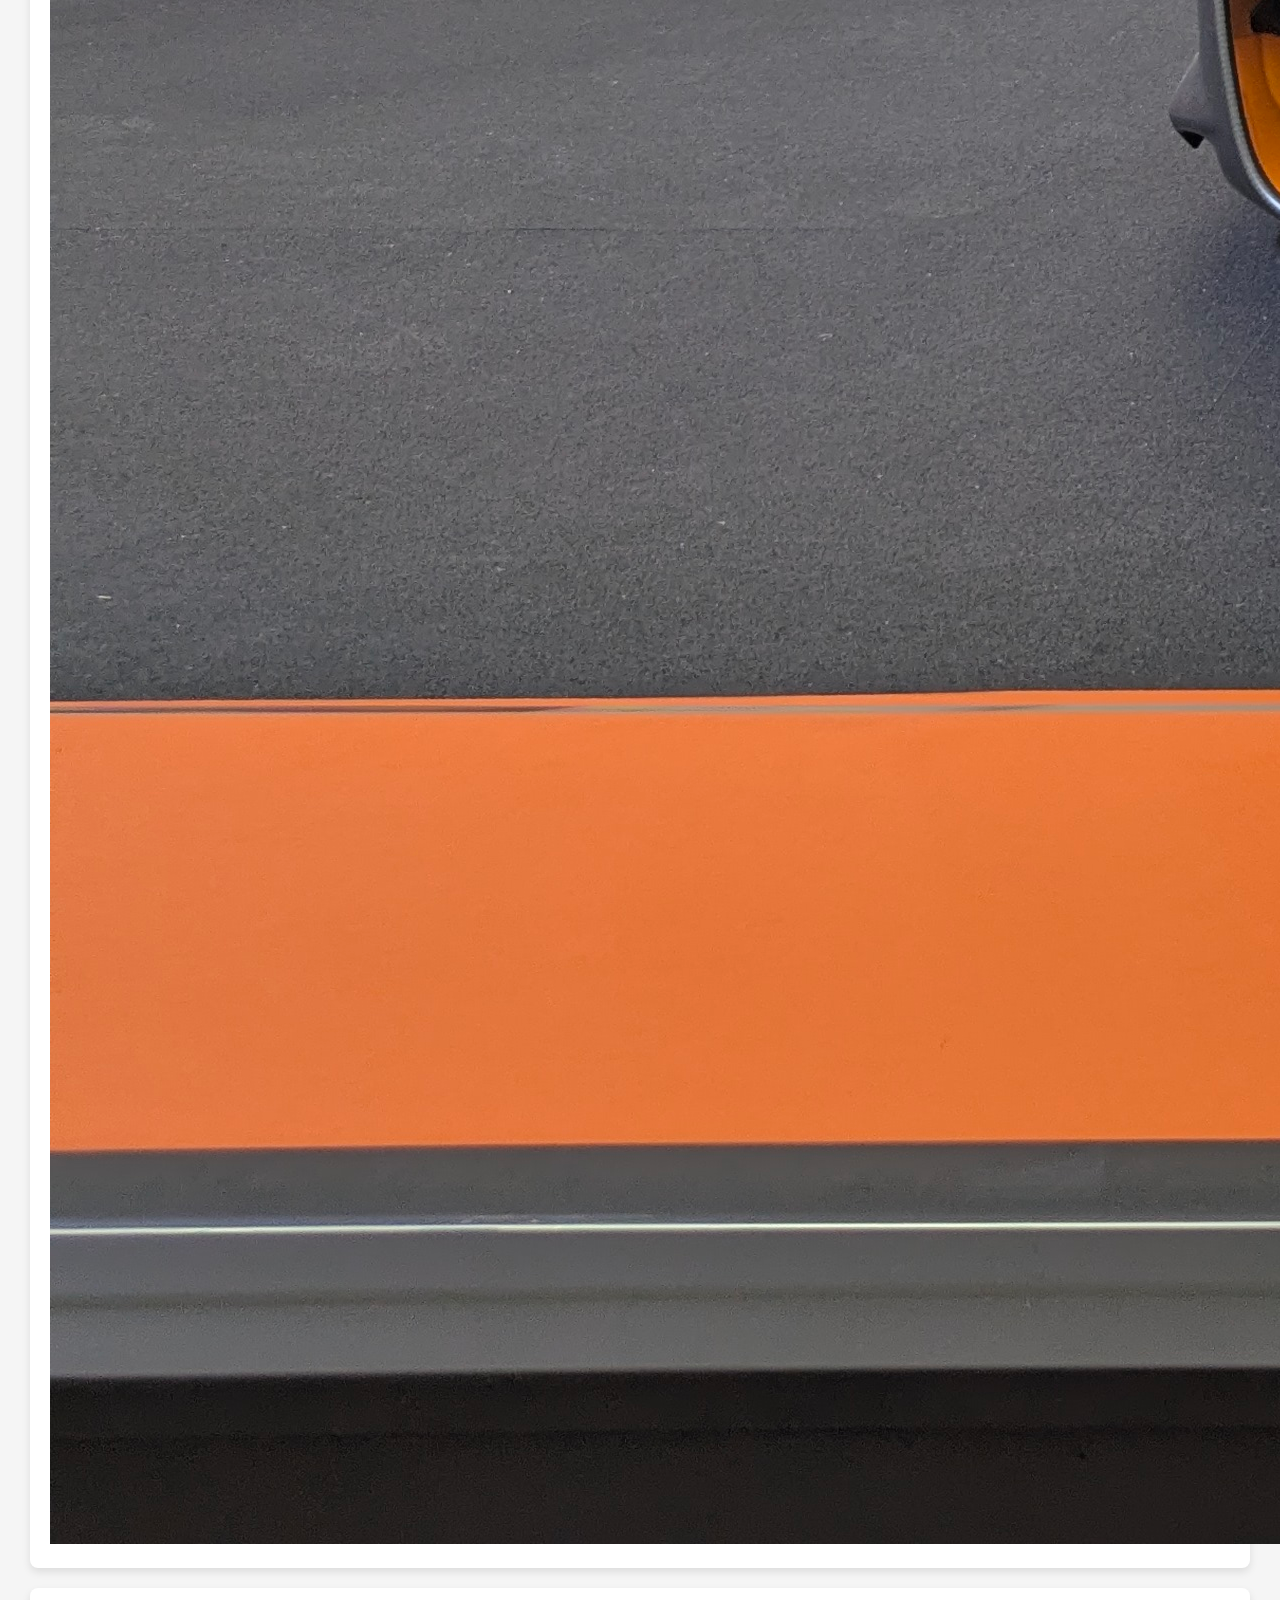
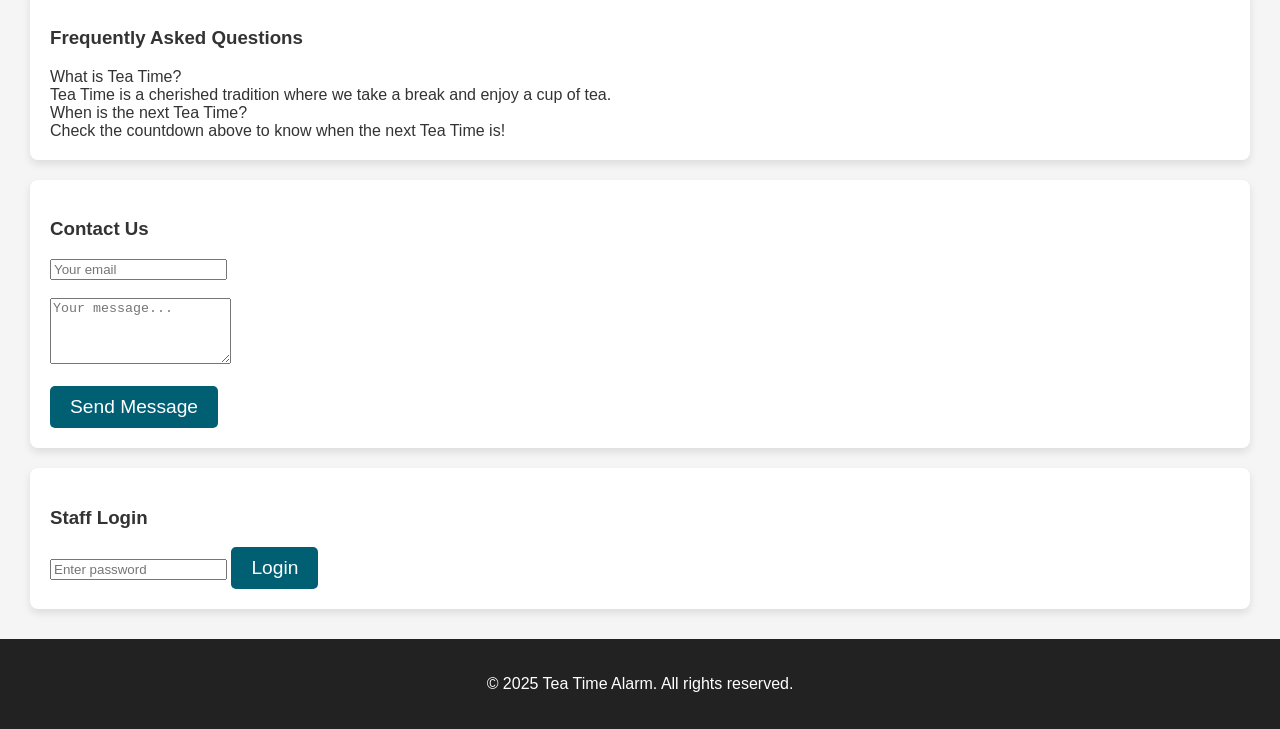
==== commit 9f3c1ee4: "Correct DOCTYPE and remove duplicate image Fix DOCTYPE declaration and remove duplicate image tag." ====
--- a/index.html
+++ b/index.html
@@ -1,4 +1,4 @@
-!DOCTYPE html>
+<!DOCTYPE html>
 <html lang="en">
 <head>
     <meta charset="UTF-8">
@@ -10,8 +10,9 @@
     <header>
         <h1>Tea Time Alarm UK GOV</h1>
         <p>Government Tea Time Alarm</p>
+        <img src="PXL_20250711_092939779.jpg" alt="Image">
     </header>
-
+<img src="PXL_20250711_092939779.jpg" alt="Image">
     <div class="container">
         <!-- Countdown and Progress Bar -->
         <div class="timer-container">
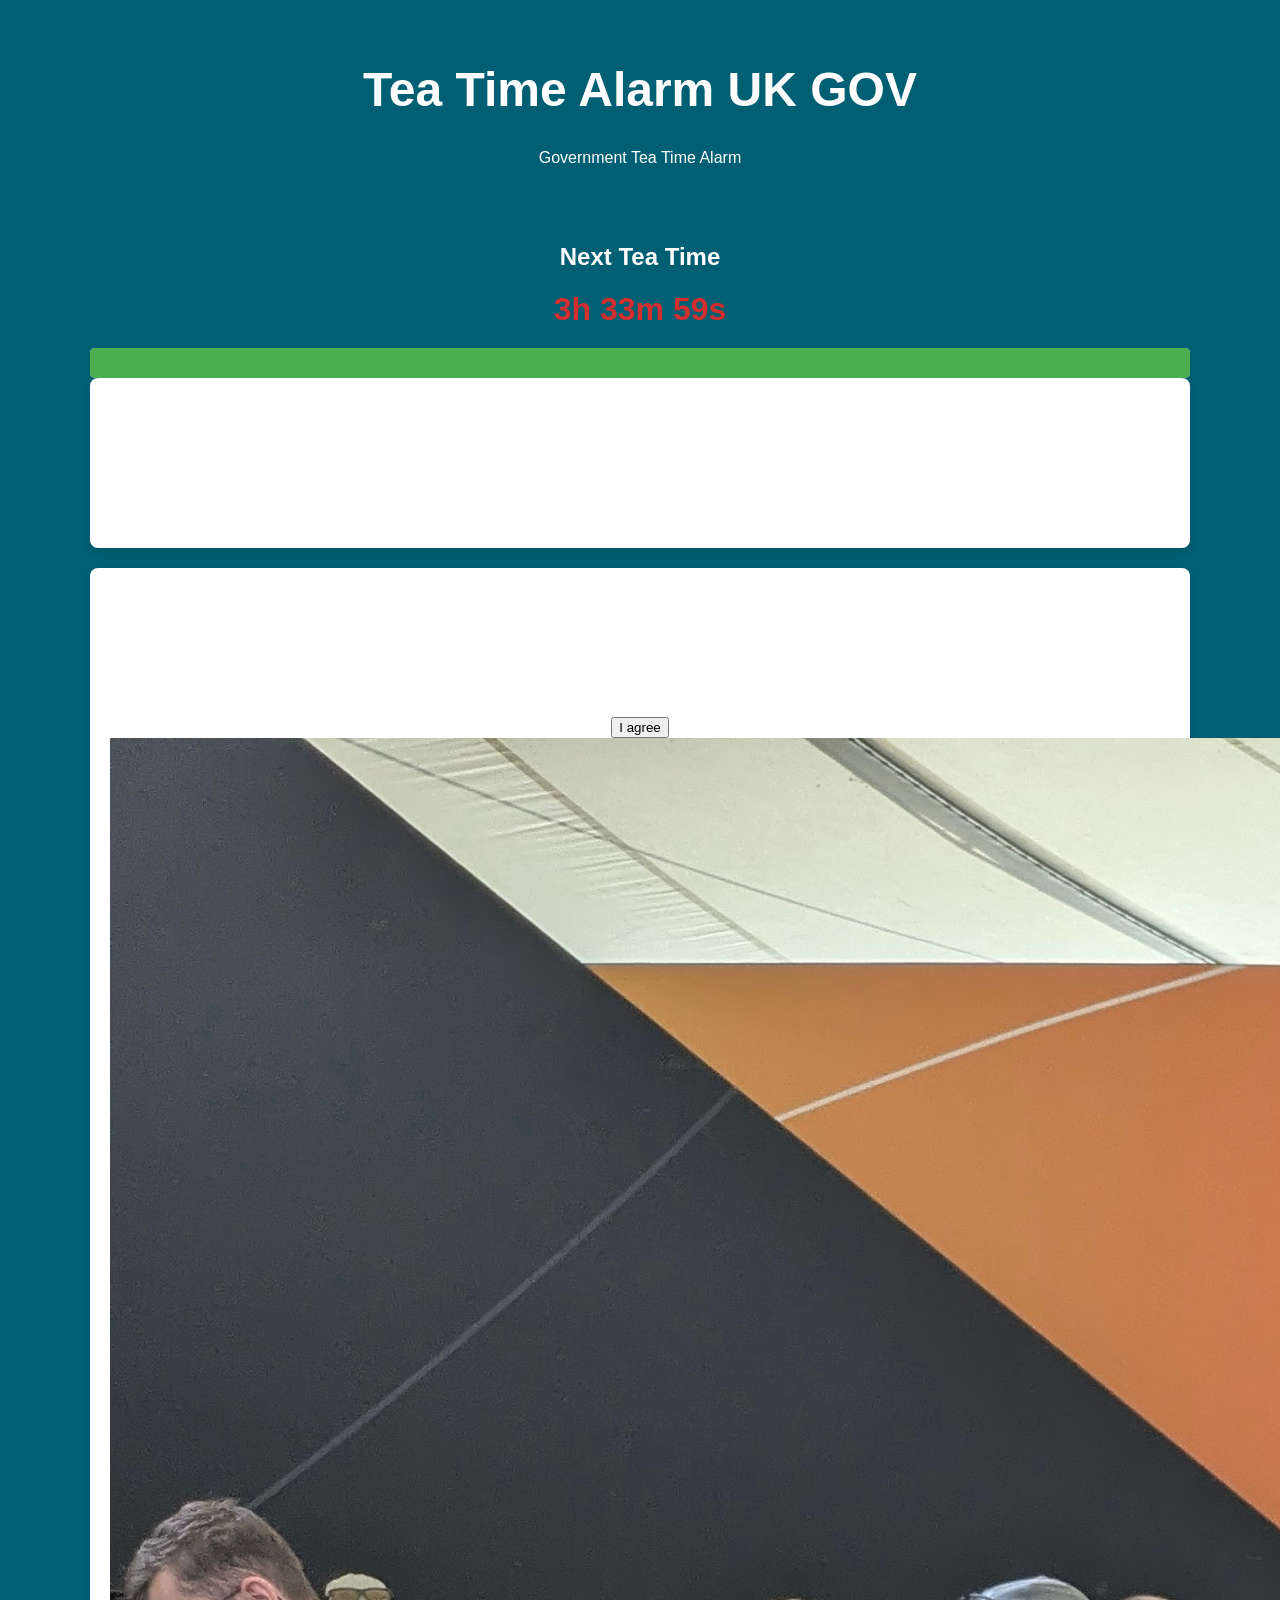
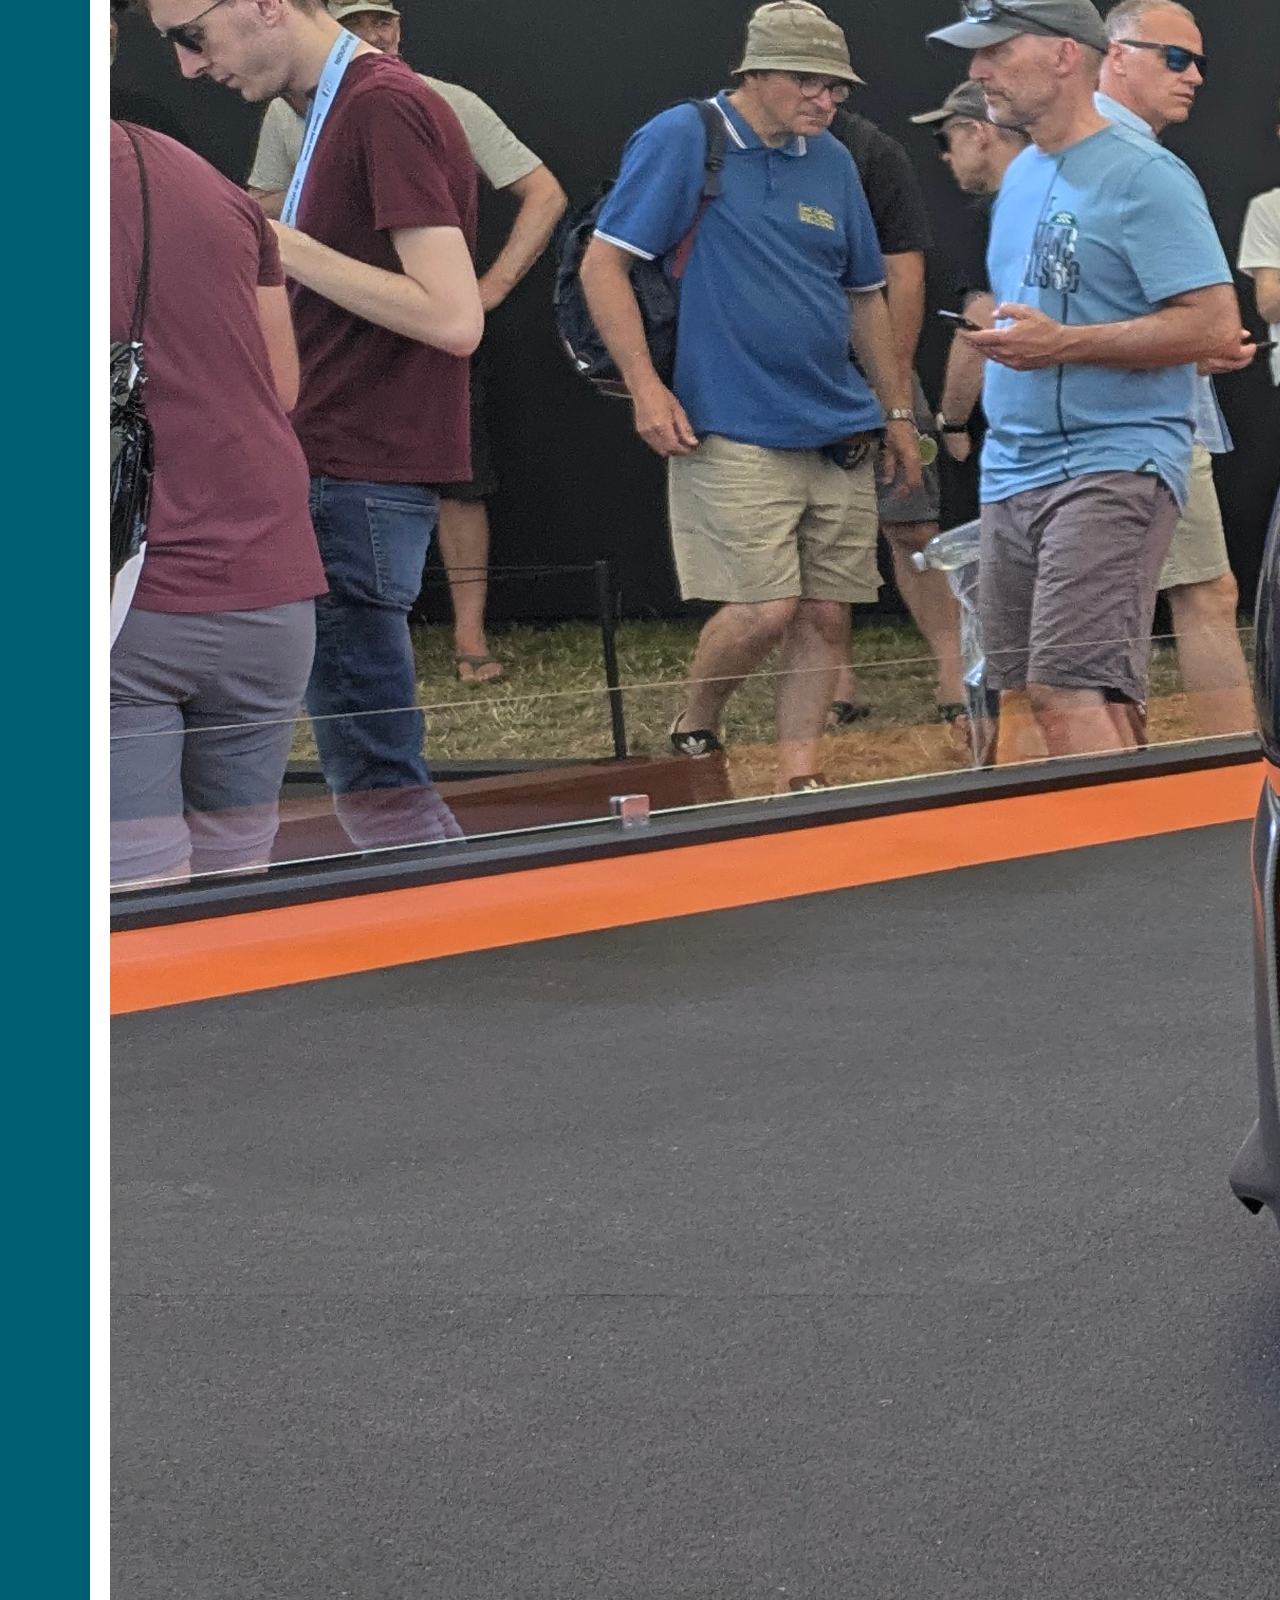
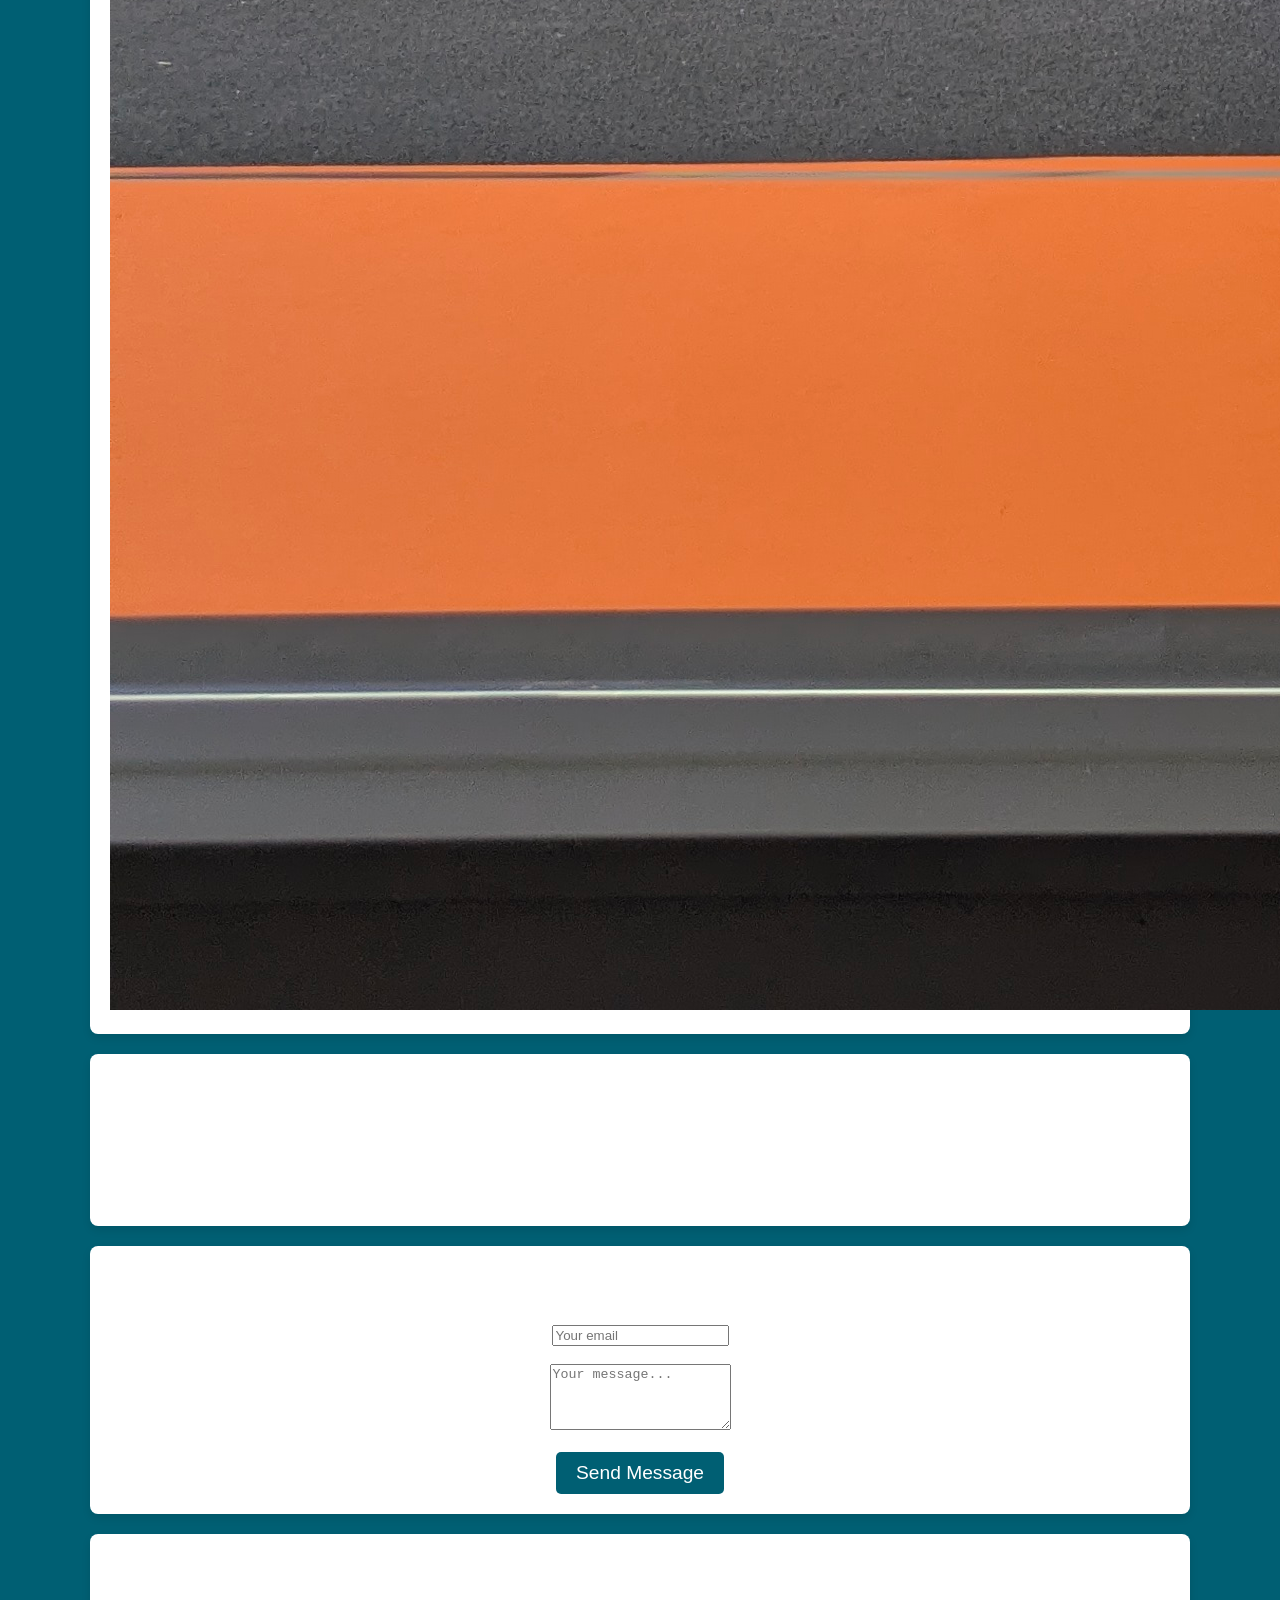
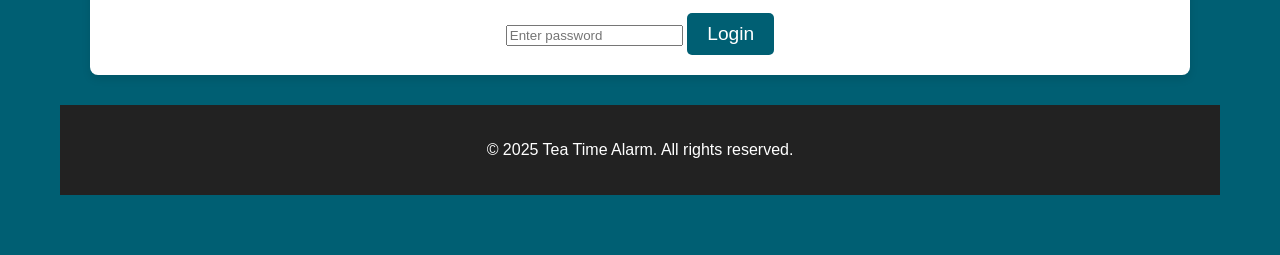
==== commit 3f91122b: "Refactor header structure in index.html Removed duplicate image element and reorganized header." ====
--- a/index.html
+++ b/index.html
@@ -10,9 +10,7 @@
     <header>
         <h1>Tea Time Alarm UK GOV</h1>
         <p>Government Tea Time Alarm</p>
-        <img src="PXL_20250711_092939779.jpg" alt="Image">
-    </header>
-<img src="PXL_20250711_092939779.jpg" alt="Image">
+<header>
     <div class="container">
         <!-- Countdown and Progress Bar -->
         <div class="timer-container">
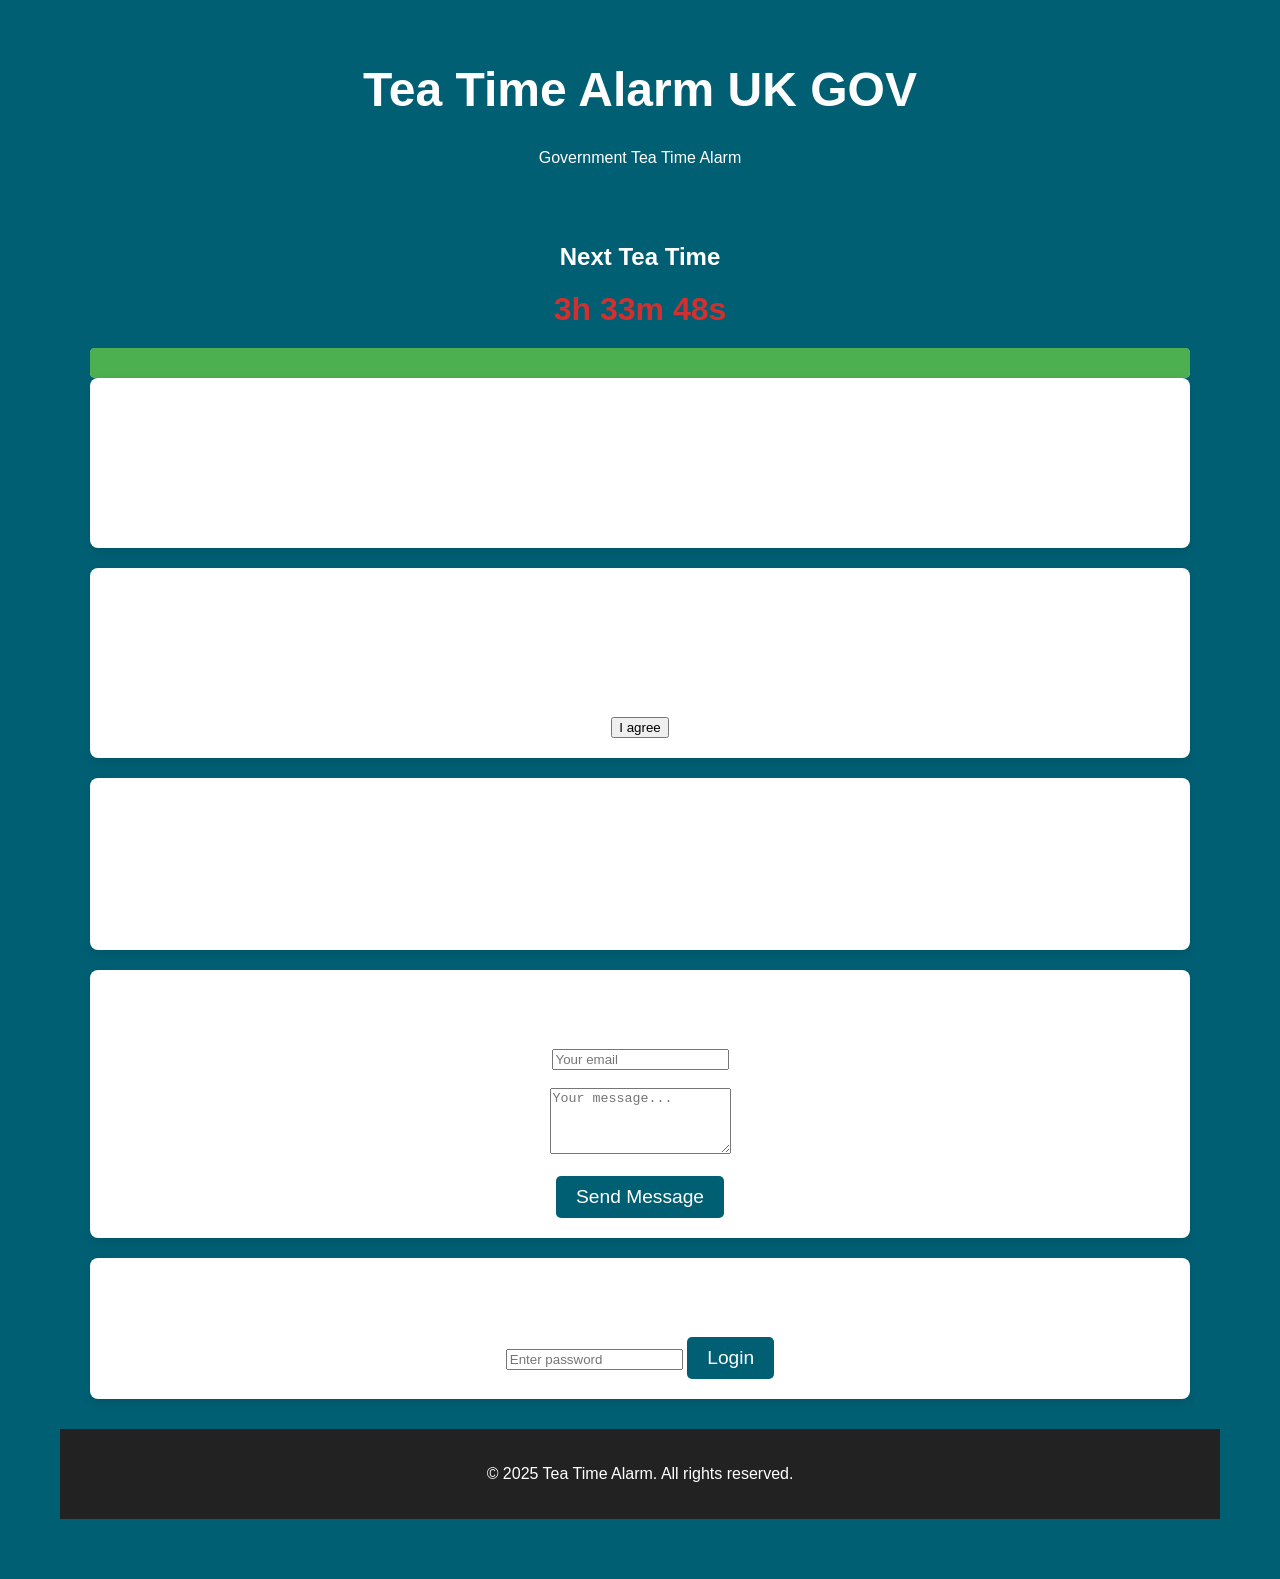
==== commit 74b89549: "Remove tea time image from index.html Removed the image related to tea time rules." ====
--- a/index.html
+++ b/index.html
@@ -36,7 +36,6 @@
             <h3>Rules</h3>
             <p>All UK citizens must drink tea at 10 AM, 3 PM, and 7 PM daily. Failure to comply results in a £50 fine for the first offense, a £200 fine and a mandatory tea education course for the second offense, and up to 3 months in jail for the third offense. Notifications must be enabled, and participation is legally required.</p>
                <button onclick="showAlert()">I agree</button>
-<img src="PXL_20250711_092939779.jpg" alt="Image">
     <script>
         function showAlert() {
             alert("You have successfully registered to the Tea Time alarm from the UK Government");
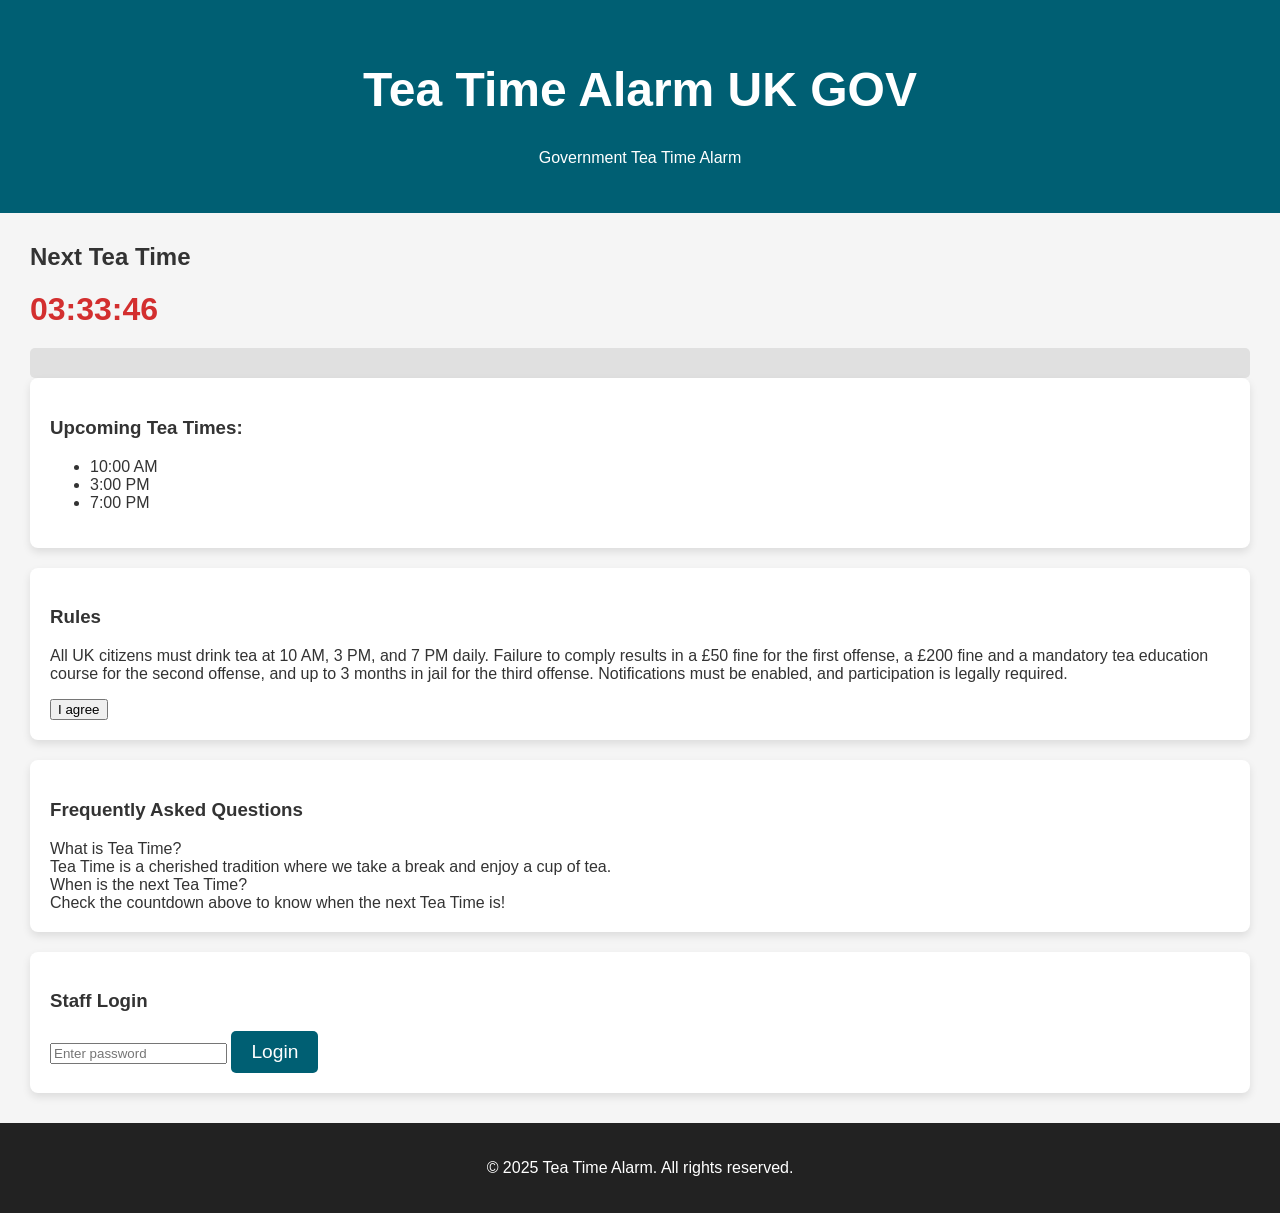
==== commit 967aaf4d: "Rename index (1).html to index.html" ====
--- a/index.html
+++ b/index.html
@@ -10,7 +10,8 @@
     <header>
         <h1>Tea Time Alarm UK GOV</h1>
         <p>Government Tea Time Alarm</p>
-<header>
+    </header>
+
     <div class="container">
         <!-- Countdown and Progress Bar -->
         <div class="timer-container">
@@ -35,12 +36,7 @@
         <div class="section">
             <h3>Rules</h3>
             <p>All UK citizens must drink tea at 10 AM, 3 PM, and 7 PM daily. Failure to comply results in a £50 fine for the first offense, a £200 fine and a mandatory tea education course for the second offense, and up to 3 months in jail for the third offense. Notifications must be enabled, and participation is legally required.</p>
-               <button onclick="showAlert()">I agree</button>
-    <script>
-        function showAlert() {
-            alert("You have successfully registered to the Tea Time alarm from the UK Government");
-        }
-    </script>
+            <button onclick="showAlert()">I agree</button>
         </div>
 
         <!-- Q&A Section -->
@@ -56,25 +52,15 @@
             </div>
         </div>
 
-        <!-- Contact Form -->
+        <!-- Staff Login -->
         <div class="section">
-            <h3>Contact Us</h3>
-            <form action="https://formspree.io/f/mldjdnay" method="POST" id="contactForm">
-                <input type="email" name="email" placeholder="Your email" required><br><br>
-                <textarea name="message" rows="4" placeholder="Your message..." required></textarea><br><br>
-                <button type="submit" class="button">Send Message</button>
-            </form>
-        </div>
-
-        <!-- Staff Login -->
-        <div class="section" id="staffSection">
             <h3>Staff Login</h3>
             <input type="password" id="staffPassword" placeholder="Enter password">
             <button class="button" id="loginButton">Login</button>
         </div>
 
         <!-- Notification Test (hidden initially) -->
-        <div class="section" id="sendNotificationSection">
+        <div class="section" id="sendNotificationSection" style="display: none;">
             <button class="button" id="testNotificationButton">Send Test Notification</button>
         </div>
     </div>
@@ -84,5 +70,6 @@
     </footer>
 
     <script src="script.js"></script>
+    <script src="notifications.js"></script>
 </body>
 </html>
